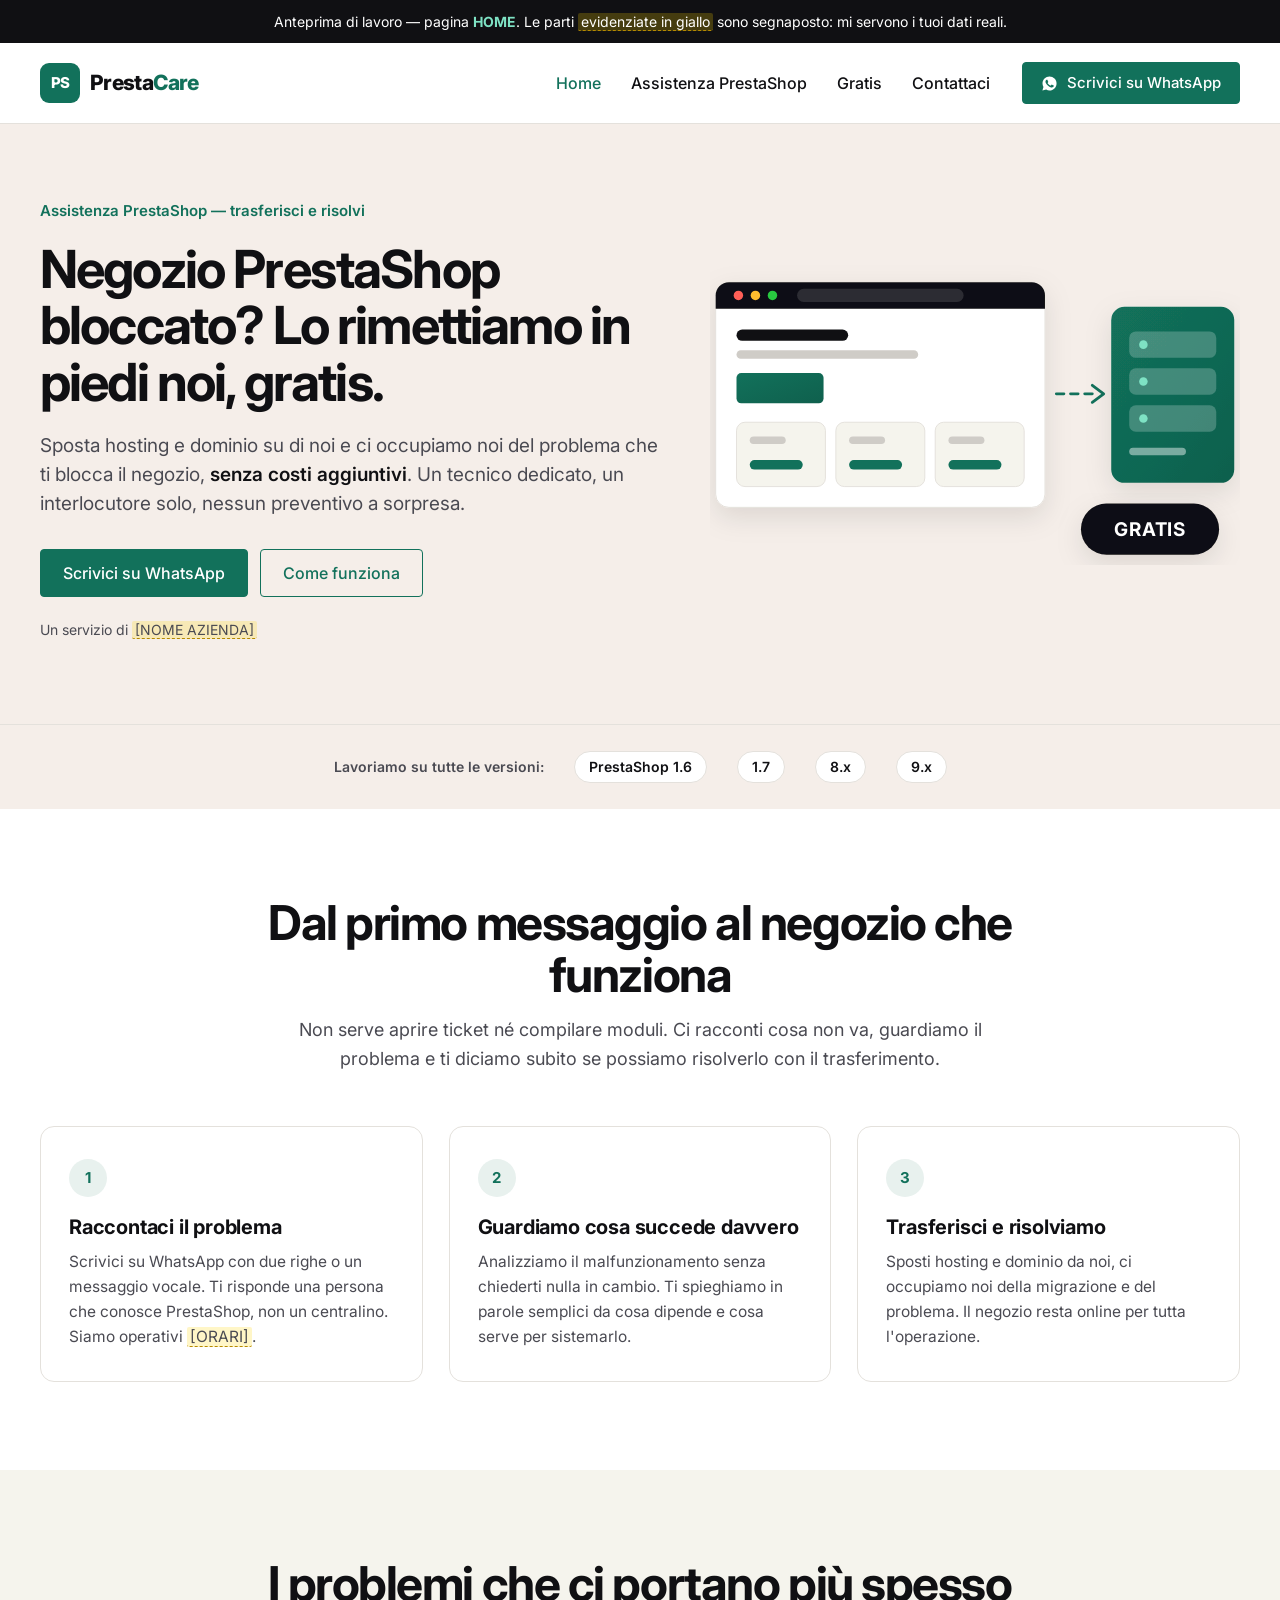
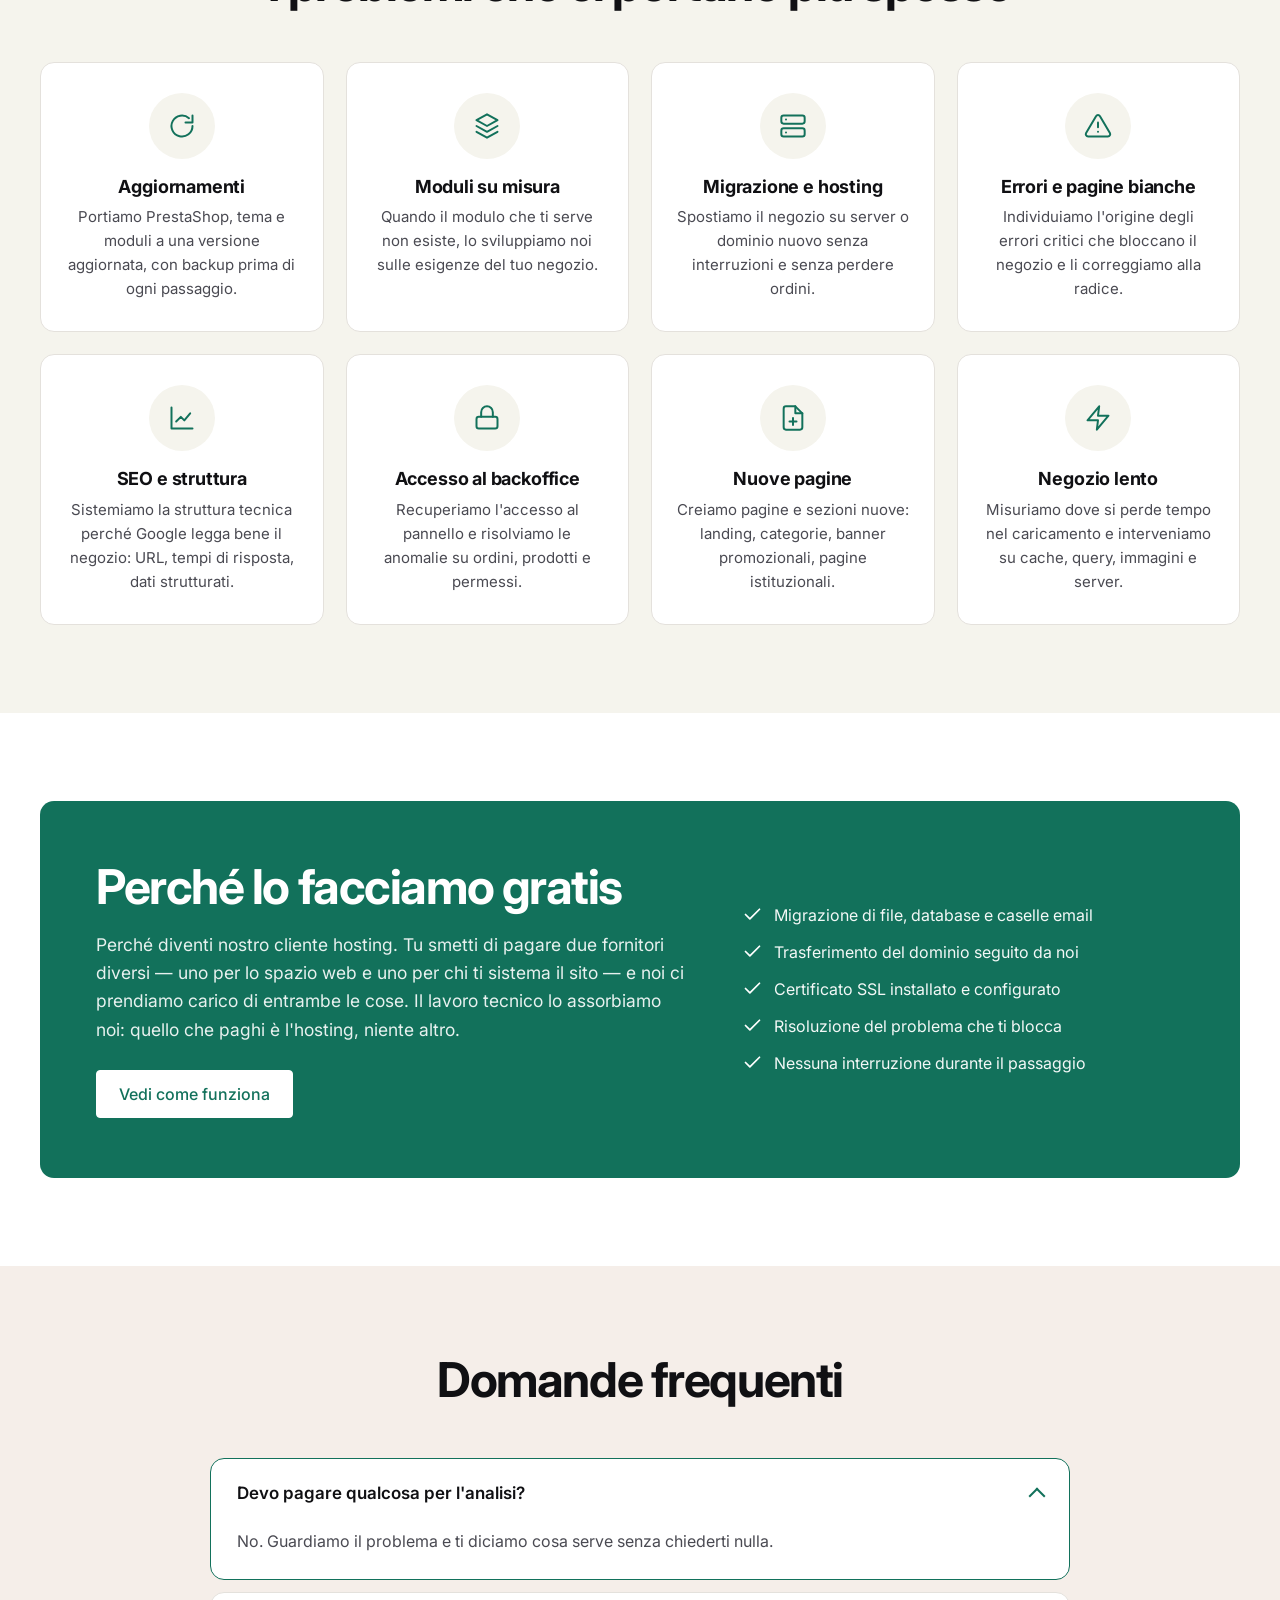
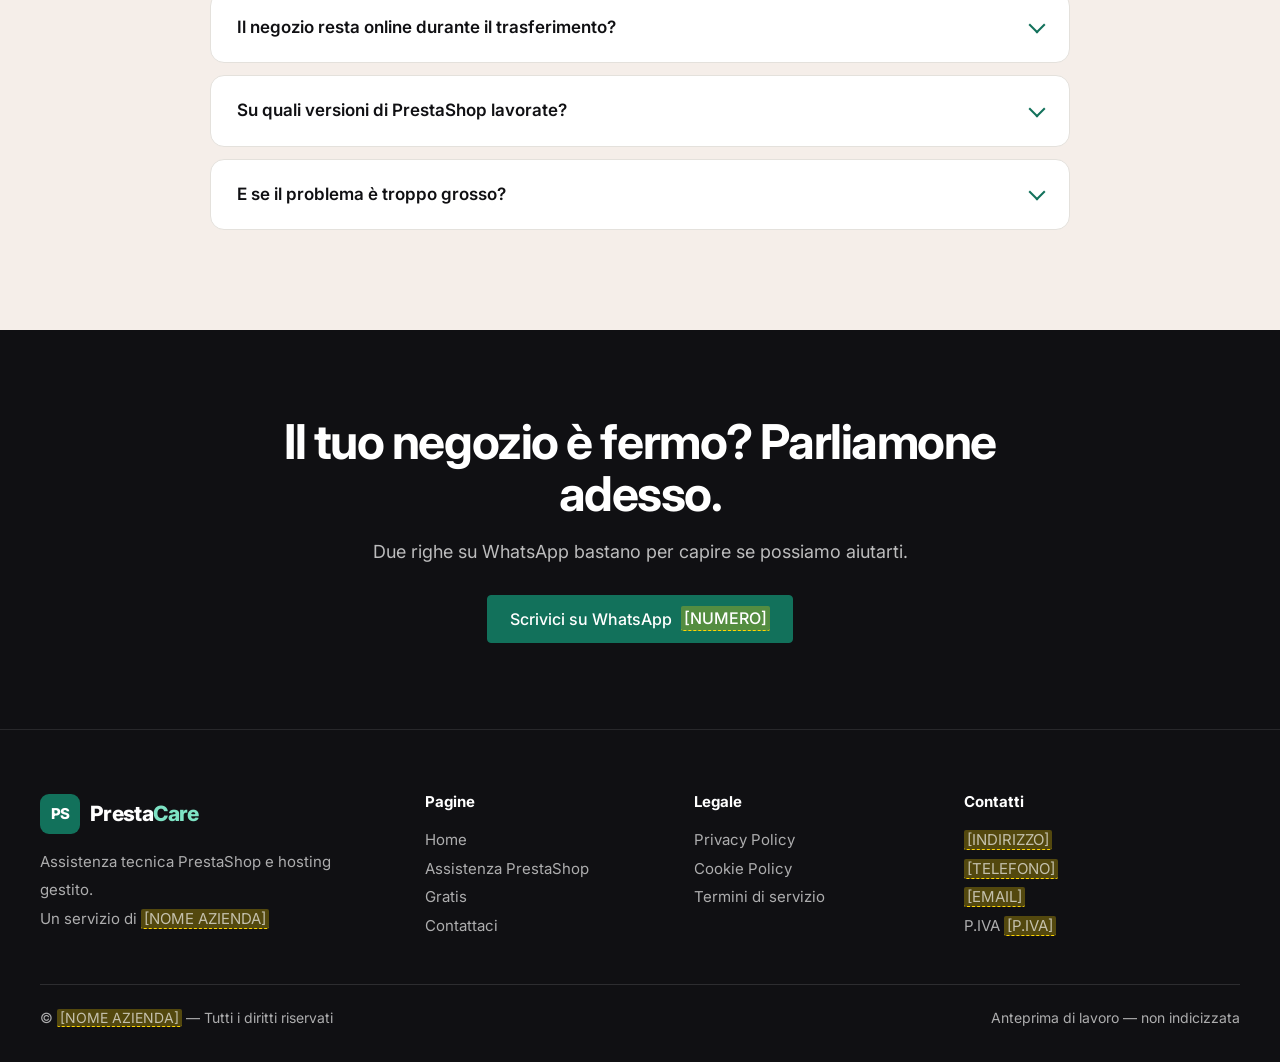
==== index.html @ 9077f842 "Anteprima home page — assistenza PrestaShop (bozza v1)" ====
<!doctype html>
<html lang="it">
<head>
<meta charset="utf-8">
<meta name="viewport" content="width=device-width,initial-scale=1">
<title>Assistenza PrestaShop — anteprima home</title>
<meta name="robots" content="noindex,nofollow">
<link rel="stylesheet" href="assets/style.css">
</head>
<body>

<div class="note">
  Anteprima di lavoro — pagina <b>HOME</b>. Le parti <span class="ph">evidenziate in giallo</span> sono segnaposto: mi servono i tuoi dati reali.
</div>

<!-- ============ HEADER ============ -->
<header class="hdr">
  <div class="wrap hdr__in">
    <a class="logo" href="index.html">
      <span class="logo__mark">PS</span>
      <span>Presta<span class="logo__b">Care</span></span>
    </a>
    <nav class="nav" id="nav">
      <a href="index.html" aria-current="page">Home</a>
      <a href="assistenza.html">Assistenza PrestaShop</a>
      <a href="gratis.html">Gratis</a>
      <a href="contattaci.html">Contattaci</a>
    </nav>
    <a class="btn btn--primary btn--sm" href="#contatto">
      <svg width="17" height="17" viewBox="0 0 24 24" fill="currentColor" aria-hidden="true"><path d="M12.04 2C6.58 2 2.13 6.45 2.13 11.91c0 1.75.46 3.45 1.32 4.95L2 22l5.25-1.38a9.9 9.9 0 0 0 4.79 1.22h.01c5.46 0 9.91-4.45 9.91-9.91 0-2.65-1.03-5.14-2.9-7.01A9.82 9.82 0 0 0 12.04 2Zm5.8 14.13c-.25.69-1.44 1.32-1.98 1.36-.53.05-1.02.24-3.45-.72-2.9-1.14-4.75-4.1-4.9-4.29-.14-.19-1.17-1.55-1.17-2.96s.74-2.1 1-2.39c.26-.29.57-.36.76-.36l.55.01c.17 0 .41-.07.64.49.25.6.83 2.06.9 2.21.07.14.12.31.02.5-.1.19-.15.31-.29.48-.14.17-.3.38-.43.51-.14.14-.29.3-.13.58.17.29.74 1.22 1.59 1.98 1.09.97 2.01 1.27 2.3 1.42.29.14.45.12.62-.07.17-.19.72-.84.91-1.13.19-.29.38-.24.64-.14.26.09 1.66.78 1.94.93.29.14.48.21.55.33.07.12.07.69-.18 1.38Z"/></svg>
      Scrivici su WhatsApp
    </a>
    <button class="burger" id="burger" aria-label="Menu" aria-expanded="false" aria-controls="nav"><span></span><span></span><span></span></button>
  </div>
</header>

<!-- ============ HERO ============ -->
<section class="hero">
  <div class="wrap hero__grid">
    <div>
      <p class="eyebrow">Assistenza PrestaShop — trasferisci e risolvi</p>
      <h1>Negozio PrestaShop bloccato? Lo rimettiamo in piedi noi, gratis.</h1>
      <p class="hero__sub">
        Sposta hosting e dominio su di noi e ci occupiamo noi del problema che ti blocca il
        negozio, <strong>senza costi aggiuntivi</strong>. Un tecnico dedicato, un interlocutore
        solo, nessun preventivo a sorpresa.
      </p>
      <div class="hero__cta">
        <a class="btn btn--primary" href="#contatto">Scrivici su WhatsApp</a>
        <a class="btn btn--ghost" href="#come-funziona">Come funziona</a>
      </div>
      <p class="hero__by">Un servizio di <span class="ph">[NOME AZIENDA]</span></p>
    </div>

    <div class="hero__art">
      <!-- illustrazione disegnata da me: nessuna foto presa dal sito di partenza -->
      <svg viewBox="0 0 560 360" role="img" aria-label="Negozio online trasferito su un nuovo server">
        <defs>
          <linearGradient id="g1" x1="0" y1="0" x2="1" y2="1">
            <stop offset="0" stop-color="#12715B"/><stop offset="1" stop-color="#0F604D"/>
          </linearGradient>
          <filter id="sh" x="-20%" y="-20%" width="140%" height="140%">
            <feDropShadow dx="0" dy="10" stdDeviation="14" flood-color="#101013" flood-opacity=".10"/>
          </filter>
        </defs>

        <!-- vetrina del negozio -->
        <g filter="url(#sh)">
          <rect x="6" y="34" width="348" height="238" rx="14" fill="#fff" stroke="#E4E1DC"/>
          <path d="M6 48a14 14 0 0 1 14-14h320a14 14 0 0 1 14 14v14H6V48Z" fill="#101013"/>
        </g>
        <circle cx="30" cy="48" r="5" fill="#FF5F57"/><circle cx="48" cy="48" r="5" fill="#FEBC2E"/><circle cx="66" cy="48" r="5" fill="#28C840"/>
        <rect x="92" y="41" width="176" height="14" rx="7" fill="#2C2C33"/>

        <rect x="28" y="84" width="118" height="12" rx="6" fill="#101013"/>
        <rect x="28" y="106" width="192" height="9" rx="4.5" fill="#CFCCC7"/>
        <rect x="28" y="130" width="92" height="32" rx="5" fill="url(#g1)"/>

        <rect x="28" y="182" width="94" height="68" rx="9" fill="#F5F4ED" stroke="#E4E1DC"/>
        <rect x="133" y="182" width="94" height="68" rx="9" fill="#F5F4ED" stroke="#E4E1DC"/>
        <rect x="238" y="182" width="94" height="68" rx="9" fill="#F5F4ED" stroke="#E4E1DC"/>
        <rect x="42" y="197" width="38" height="8" rx="4" fill="#CFCCC7"/>
        <rect x="147" y="197" width="38" height="8" rx="4" fill="#CFCCC7"/>
        <rect x="252" y="197" width="38" height="8" rx="4" fill="#CFCCC7"/>
        <rect x="42" y="222" width="56" height="10" rx="5" fill="#12715B"/>
        <rect x="147" y="222" width="56" height="10" rx="5" fill="#12715B"/>
        <rect x="252" y="222" width="56" height="10" rx="5" fill="#12715B"/>

        <!-- trasferimento -->
        <path d="M366 152 h44" stroke="#12715B" stroke-width="3" fill="none" stroke-dasharray="8 7" stroke-linecap="round"/>
        <path d="M404 143 l12 9 -12 9" stroke="#12715B" stroke-width="3" fill="none" stroke-linecap="round" stroke-linejoin="round"/>

        <!-- server nuovo -->
        <g filter="url(#sh)">
          <rect x="424" y="60" width="130" height="186" rx="14" fill="url(#g1)"/>
        </g>
        <rect x="443" y="86" width="92" height="28" rx="7" fill="rgba(255,255,255,.22)"/>
        <rect x="443" y="125" width="92" height="28" rx="7" fill="rgba(255,255,255,.22)"/>
        <rect x="443" y="164" width="92" height="28" rx="7" fill="rgba(255,255,255,.22)"/>
        <circle cx="458" cy="100" r="4.5" fill="#7EE2C4"/>
        <circle cx="458" cy="139" r="4.5" fill="#7EE2C4"/>
        <circle cx="458" cy="178" r="4.5" fill="#7EE2C4"/>
        <rect x="443" y="209" width="60" height="8" rx="4" fill="rgba(255,255,255,.45)"/>

        <!-- badge gratis -->
        <g filter="url(#sh)" transform="translate(392,268)">
          <rect x="0" y="0" width="146" height="54" rx="27" fill="#101013"/>
        </g>
        <text x="465" y="302" text-anchor="middle" fill="#fff" font-family="Inter,sans-serif" font-size="20" font-weight="700" letter-spacing="1">GRATIS</text>
      </svg>
    </div>
  </div>
</section>

<div class="strip">
  <div class="wrap strip__in">
    <span class="strip__lbl">Lavoriamo su tutte le versioni:</span>
    <span class="chip">PrestaShop 1.6</span>
    <span class="chip">1.7</span>
    <span class="chip">8.x</span>
    <span class="chip">9.x</span>
  </div>
</div>

<!-- ============ COME FUNZIONA ============ -->
<section class="section" id="come-funziona">
  <div class="wrap">
    <div class="section__head center">
      <h2>Dal primo messaggio al negozio che funziona</h2>
      <p class="lede">
        Non serve aprire ticket né compilare moduli. Ci racconti cosa non va, guardiamo il
        problema e ti diciamo subito se possiamo risolverlo con il trasferimento.
      </p>
    </div>
    <div class="steps">
      <article class="step">
        <div class="step__n">1</div>
        <h3>Raccontaci il problema</h3>
        <p>Scrivici su WhatsApp con due righe o un messaggio vocale. Ti risponde una persona che
        conosce PrestaShop, non un centralino. Siamo operativi <span class="ph">[ORARI]</span>.</p>
      </article>
      <article class="step">
        <div class="step__n">2</div>
        <h3>Guardiamo cosa succede davvero</h3>
        <p>Analizziamo il malfunzionamento senza chiederti nulla in cambio. Ti spieghiamo in
        parole semplici da cosa dipende e cosa serve per sistemarlo.</p>
      </article>
      <article class="step">
        <div class="step__n">3</div>
        <h3>Trasferisci e risolviamo</h3>
        <p>Sposti hosting e dominio da noi, ci occupiamo noi della migrazione e del problema.
        Il negozio resta online per tutta l'operazione.</p>
      </article>
    </div>
  </div>
</section>

<!-- ============ SERVIZI ============ -->
<section class="section section--cream2">
  <div class="wrap">
    <div class="section__head center">
      <h2>I problemi che ci portano più spesso</h2>
    </div>
    <div class="cards">

      <article class="card">
        <div class="card__ico"><svg viewBox="0 0 24 24"><path d="M21 12a9 9 0 1 1-3-6.7"/><path d="M21 3v6h-6"/></svg></div>
        <h3>Aggiornamenti</h3>
        <p>Portiamo PrestaShop, tema e moduli a una versione aggiornata, con backup prima di ogni passaggio.</p>
      </article>

      <article class="card">
        <div class="card__ico"><svg viewBox="0 0 24 24"><path d="M12 2 3 7l9 5 9-5-9-5Z"/><path d="M3 17l9 5 9-5"/><path d="M3 12l9 5 9-5"/></svg></div>
        <h3>Moduli su misura</h3>
        <p>Quando il modulo che ti serve non esiste, lo sviluppiamo noi sulle esigenze del tuo negozio.</p>
      </article>

      <article class="card">
        <div class="card__ico"><svg viewBox="0 0 24 24"><rect x="2" y="3" width="20" height="7" rx="2"/><rect x="2" y="14" width="20" height="7" rx="2"/><path d="M6 6.5h.01M6 17.5h.01"/></svg></div>
        <h3>Migrazione e hosting</h3>
        <p>Spostiamo il negozio su server o dominio nuovo senza interruzioni e senza perdere ordini.</p>
      </article>

      <article class="card">
        <div class="card__ico"><svg viewBox="0 0 24 24"><path d="M10.3 3.6 1.8 18a2 2 0 0 0 1.7 3h17a2 2 0 0 0 1.7-3L13.7 3.6a2 2 0 0 0-3.4 0Z"/><path d="M12 9v4"/><path d="M12 17h.01"/></svg></div>
        <h3>Errori e pagine bianche</h3>
        <p>Individuiamo l'origine degli errori critici che bloccano il negozio e li correggiamo alla radice.</p>
      </article>

      <article class="card">
        <div class="card__ico"><svg viewBox="0 0 24 24"><path d="M3 3v18h18"/><path d="M7 15l4-4 3 3 5-6"/></svg></div>
        <h3>SEO e struttura</h3>
        <p>Sistemiamo la struttura tecnica perché Google legga bene il negozio: URL, tempi di risposta, dati strutturati.</p>
      </article>

      <article class="card">
        <div class="card__ico"><svg viewBox="0 0 24 24"><rect x="3" y="11" width="18" height="10" rx="2"/><path d="M7 11V7a5 5 0 0 1 10 0v4"/></svg></div>
        <h3>Accesso al backoffice</h3>
        <p>Recuperiamo l'accesso al pannello e risolviamo le anomalie su ordini, prodotti e permessi.</p>
      </article>

      <article class="card">
        <div class="card__ico"><svg viewBox="0 0 24 24"><path d="M14 2H6a2 2 0 0 0-2 2v16a2 2 0 0 0 2 2h12a2 2 0 0 0 2-2V8Z"/><path d="M14 2v6h6"/><path d="M12 12v6"/><path d="M9 15h6"/></svg></div>
        <h3>Nuove pagine</h3>
        <p>Creiamo pagine e sezioni nuove: landing, categorie, banner promozionali, pagine istituzionali.</p>
      </article>

      <article class="card">
        <div class="card__ico"><svg viewBox="0 0 24 24"><path d="M13 2 3 14h9l-1 8 10-12h-9l1-8Z"/></svg></div>
        <h3>Negozio lento</h3>
        <p>Misuriamo dove si perde tempo nel caricamento e interveniamo su cache, query, immagini e server.</p>
      </article>

    </div>
  </div>
</section>

<!-- ============ OFFERTA ============ -->
<section class="section">
  <div class="wrap">
    <div class="offer">
      <div>
        <h2>Perché lo facciamo gratis</h2>
        <p>
          Perché diventi nostro cliente hosting. Tu smetti di pagare due fornitori diversi — uno
          per lo spazio web e uno per chi ti sistema il sito — e noi ci prendiamo carico di
          entrambe le cose. Il lavoro tecnico lo assorbiamo noi: quello che paghi è l'hosting,
          niente altro.
        </p>
        <a class="btn btn--light" href="gratis.html">Vedi come funziona</a>
      </div>
      <ul class="offer__list">
        <li><svg viewBox="0 0 24 24"><path d="M20 6 9 17l-5-5"/></svg> Migrazione di file, database e caselle email</li>
        <li><svg viewBox="0 0 24 24"><path d="M20 6 9 17l-5-5"/></svg> Trasferimento del dominio seguito da noi</li>
        <li><svg viewBox="0 0 24 24"><path d="M20 6 9 17l-5-5"/></svg> Certificato SSL installato e configurato</li>
        <li><svg viewBox="0 0 24 24"><path d="M20 6 9 17l-5-5"/></svg> Risoluzione del problema che ti blocca</li>
        <li><svg viewBox="0 0 24 24"><path d="M20 6 9 17l-5-5"/></svg> Nessuna interruzione durante il passaggio</li>
      </ul>
    </div>
  </div>
</section>

<!-- ============ FAQ ============ -->
<section class="section section--cream">
  <div class="wrap">
    <div class="section__head center"><h2>Domande frequenti</h2></div>
    <div class="faq">
      <details open>
        <summary>Devo pagare qualcosa per l'analisi?</summary>
        <p>No. Guardiamo il problema e ti diciamo cosa serve senza chiederti nulla.</p>
      </details>
      <details>
        <summary>Il negozio resta online durante il trasferimento?</summary>
        <p>Sì. Prepariamo tutto sul nuovo server e spostiamo il dominio solo quando la copia funziona correttamente.</p>
      </details>
      <details>
        <summary>Su quali versioni di PrestaShop lavorate?</summary>
        <p>Su tutte, comprese le installazioni vecchie rimaste indietro di diverse versioni.</p>
      </details>
      <details>
        <summary>E se il problema è troppo grosso?</summary>
        <p>Te lo diciamo prima, con onestà. Se non rientra nel servizio gratuito ti facciamo una proposta chiara e decidi tu.</p>
      </details>
    </div>
  </div>
</section>

<!-- ============ CTA ============ -->
<section class="cta" id="contatto">
  <div class="wrap">
    <h2>Il tuo negozio è fermo? Parliamone adesso.</h2>
    <p>Due righe su WhatsApp bastano per capire se possiamo aiutarti.</p>
    <a class="btn btn--primary" href="#">Scrivici su WhatsApp <span class="ph">[NUMERO]</span></a>
  </div>
</section>

<!-- ============ FOOTER ============ -->
<footer class="ftr">
  <div class="wrap">
    <div class="ftr__grid">
      <div>
        <div class="logo"><span class="logo__mark">PS</span><span>Presta<span style="color:#7EE2C4">Care</span></span></div>
        <p>Assistenza tecnica PrestaShop e hosting gestito.<br>
        Un servizio di <span class="ph">[NOME AZIENDA]</span></p>
      </div>
      <div>
        <h4>Pagine</h4>
        <a href="index.html">Home</a><br>
        <a href="assistenza.html">Assistenza PrestaShop</a><br>
        <a href="gratis.html">Gratis</a><br>
        <a href="contattaci.html">Contattaci</a>
      </div>
      <div>
        <h4>Legale</h4>
        <a href="#">Privacy Policy</a><br>
        <a href="#">Cookie Policy</a><br>
        <a href="#">Termini di servizio</a>
      </div>
      <div>
        <h4>Contatti</h4>
        <p>
          <span class="ph">[INDIRIZZO]</span><br>
          <span class="ph">[TELEFONO]</span><br>
          <span class="ph">[EMAIL]</span><br>
          P.IVA <span class="ph">[P.IVA]</span>
        </p>
      </div>
    </div>
    <div class="ftr__bar">
      <span>© <span class="ph">[NOME AZIENDA]</span> — Tutti i diritti riservati</span>
      <span>Anteprima di lavoro — non indicizzata</span>
    </div>
  </div>
</footer>


<script>
/* menu mobile */
(function(){
  var b=document.getElementById('burger'), n=document.getElementById('nav');
  if(!b||!n) return;
  b.addEventListener('click',function(){
    var open=n.classList.toggle('is-open');
    b.setAttribute('aria-expanded',open?'true':'false');
  });
  n.addEventListener('click',function(e){
    if(e.target.tagName==='A'){n.classList.remove('is-open');b.setAttribute('aria-expanded','false');}
  });
})();
</script>
</body>
</html>
---- assets/style.css ----
/* ==========================================================================
   Anteprima — 4 pagine / tema XStore + Elementor
   Design tokens presi dal sito di partenza (verde #12715B, testo #101013,
   fondi crema, container 1248px). Il font originale e' Graphik, che e' a
   pagamento: qui uso Inter, gratuito e molto simile.
   ========================================================================== */

@import url('https://fonts.googleapis.com/css2?family=Inter:wght@400;500;600;700;800&display=swap');

:root{
  --green:#12715B;
  --green-dark:#0F604D;
  --green-soft:#E8F1EE;
  --ink:#101013;
  --ink-soft:#4A4A52;
  --cream:#F5EEE9;
  --cream-2:#F5F4ED;
  --line:#E4E1DC;
  --white:#fff;
  --wrap:1248px;
  --r:4px;
  --r-lg:14px;
}

*,*::before,*::after{box-sizing:border-box}
html{-webkit-text-size-adjust:100%}
body{
  margin:0;
  font-family:Inter,system-ui,-apple-system,"Segoe UI",sans-serif;
  font-size:16px;line-height:1.5;color:var(--ink);background:var(--white);
  -webkit-font-smoothing:antialiased;
}
img,svg{max-width:100%;height:auto;display:block}
a{color:inherit;text-decoration:none}
h1,h2,h3,h4{margin:0;font-weight:700;letter-spacing:-.02em;line-height:1.08}
h1{font-size:clamp(32px,4.1vw,54px);letter-spacing:-.035em}
h2{font-size:clamp(27px,3.9vw,48px);letter-spacing:-.03em}
h3{font-size:20px;letter-spacing:-.01em}
p{margin:0}

.wrap{width:100%;max-width:var(--wrap);margin:0 auto;padding:0 24px}
.section{padding:88px 0}
.section--cream{background:var(--cream)}
.section--cream2{background:var(--cream-2)}
.eyebrow{
  font-size:15px;font-weight:600;color:var(--green);
  margin-bottom:18px;
}
.lede{font-size:18px;line-height:1.6;color:var(--ink-soft)}
.center{text-align:center}
.section__head{max-width:760px;margin:0 auto 52px}
.section__head p{margin-top:16px}

/* ---------- buttons ---------- */
.btn{
  display:inline-flex;align-items:center;justify-content:center;gap:9px;
  height:48px;padding:0 22px;border-radius:var(--r);
  font-size:16px;font-weight:500;font-family:inherit;
  border:1px solid transparent;cursor:pointer;
  transition:background .18s ease,border-color .18s ease,color .18s ease;
  white-space:nowrap;
}
.btn--primary{background:var(--green);border-color:var(--green);color:#fff}
.btn--primary:hover{background:var(--green-dark);border-color:var(--green-dark)}
.btn--ghost{background:transparent;border-color:var(--green);color:var(--green)}
.btn--ghost:hover{background:var(--green);color:#fff}
.btn--light{background:#fff;border-color:#fff;color:var(--green)}
.btn--light:hover{background:rgba(255,255,255,.88)}
.btn--sm{height:42px;padding:0 18px;font-size:15px}

/* ---------- header ---------- */
.hdr{
  position:sticky;top:0;z-index:50;background:rgba(255,255,255,.92);
  backdrop-filter:saturate(180%) blur(10px);border-bottom:1px solid var(--line);
}
.hdr__in{display:flex;align-items:center;gap:28px;height:80px}
.logo{display:flex;align-items:center;gap:10px;font-weight:800;font-size:21px;letter-spacing:-.03em}
.logo__mark{
  width:40px;height:40px;border-radius:9px;background:var(--green);
  display:grid;place-items:center;color:#fff;font-size:15px;font-weight:800;letter-spacing:-.04em;
}
.logo__b{color:var(--green)}
.nav{display:flex;gap:30px;margin-left:auto}
.nav a{font-size:16px;font-weight:500;color:var(--ink)}
.nav a:hover,.nav a[aria-current]{color:var(--green)}
.hdr .btn{margin-left:4px}
.burger{display:none;margin-left:auto;width:44px;height:44px;border:1px solid var(--line);
  background:#fff;border-radius:var(--r);cursor:pointer;padding:0;place-items:center}
.burger span{display:block;width:18px;height:2px;background:var(--ink);margin:3px auto;border-radius:2px}

/* ---------- hero ---------- */
.hero{background:var(--cream);padding:76px 0 84px;overflow:hidden}
.hero__grid{display:grid;grid-template-columns:1.08fr .92fr;gap:48px;align-items:center}
.hero h1{margin-bottom:20px}
.hero__sub{font-size:19px;line-height:1.55;color:var(--ink-soft);max-width:33em}
.hero__sub strong{color:var(--ink);font-weight:600}
.hero__cta{display:flex;flex-wrap:wrap;gap:12px;margin-top:30px}
.hero__by{margin-top:22px;font-size:14px;color:var(--ink-soft)}

/* ---------- version strip ---------- */
.strip{border-top:1px solid var(--line);background:var(--cream)}
.strip__in{display:flex;flex-wrap:wrap;align-items:center;justify-content:center;
  gap:12px 30px;padding:26px 24px}
.strip__lbl{font-size:14px;font-weight:600;color:var(--ink-soft)}
.chip{
  display:inline-flex;align-items:center;height:32px;padding:0 14px;border-radius:100px;
  background:#fff;border:1px solid var(--line);font-size:14px;font-weight:600;color:var(--ink);
}

/* ---------- steps ---------- */
.steps{display:grid;grid-template-columns:repeat(3,1fr);gap:26px}
.step{background:#fff;border:1px solid var(--line);border-radius:var(--r-lg);padding:32px 28px}
.step__n{
  width:38px;height:38px;border-radius:50%;background:var(--green-soft);color:var(--green);
  display:grid;place-items:center;font-weight:700;font-size:15px;margin-bottom:20px;
}
.step h3{margin-bottom:10px}
.step p{color:var(--ink-soft);font-size:15.5px;line-height:1.62}

/* ---------- services ---------- */
.cards{display:grid;grid-template-columns:repeat(4,1fr);gap:22px}
.card{
  background:#fff;border:1px solid var(--line);border-radius:var(--r-lg);
  padding:30px 24px;text-align:center;transition:border-color .18s,transform .18s;
}
.card:hover{border-color:var(--green);transform:translateY(-3px)}
.card__ico{
  width:66px;height:66px;margin:0 auto 18px;border-radius:50%;
  background:var(--cream-2);display:grid;place-items:center;
}
.card__ico svg{width:28px;height:28px;stroke:var(--green);fill:none;stroke-width:1.7;
  stroke-linecap:round;stroke-linejoin:round}
.card h3{margin-bottom:9px;font-size:18px}
.card p{color:var(--ink-soft);font-size:15px;line-height:1.6}

/* ---------- offer ---------- */
.offer{background:var(--green);color:#fff;border-radius:var(--r-lg);padding:60px 56px;
  display:grid;grid-template-columns:1.15fr .85fr;gap:48px;align-items:center}
.offer h2{color:#fff}
.offer p{margin-top:18px;font-size:17.5px;line-height:1.62;color:rgba(255,255,255,.9)}
.offer__list{list-style:none;margin:0;padding:0;display:grid;gap:13px}
.offer__list li{display:flex;gap:11px;align-items:flex-start;font-size:16px;color:rgba(255,255,255,.95)}
.offer__list svg{flex:0 0 21px;width:21px;height:21px;margin-top:1px;stroke:#fff;fill:none;stroke-width:2;
  stroke-linecap:round;stroke-linejoin:round}
.offer .btn{margin-top:26px}

/* ---------- faq ---------- */
.faq{max-width:860px;margin:0 auto}
.faq details{border:1px solid var(--line);border-radius:var(--r-lg);background:#fff;margin-bottom:12px}
.faq details[open]{border-color:var(--green)}
.faq summary{
  list-style:none;cursor:pointer;padding:22px 26px;font-weight:600;font-size:17px;
  display:flex;align-items:center;justify-content:space-between;gap:18px;
}
.faq summary::-webkit-details-marker{display:none}
.faq summary::after{
  content:"";flex:0 0 12px;width:12px;height:12px;border-right:2px solid var(--green);
  border-bottom:2px solid var(--green);transform:rotate(45deg);transition:transform .2s;margin-top:-4px;
}
.faq details[open] summary::after{transform:rotate(-135deg);margin-top:4px}
.faq p{padding:0 26px 24px;color:var(--ink-soft);font-size:16px;line-height:1.65}

/* ---------- final cta ---------- */
.cta{background:var(--ink);color:#fff;text-align:center;padding:86px 0}
.cta h2{color:#fff;max-width:16em;margin:0 auto}
.cta p{margin:18px auto 30px;max-width:34em;color:rgba(255,255,255,.72);font-size:18px}

/* ---------- footer ---------- */
.ftr{background:var(--ink);color:rgba(255,255,255,.66);padding:64px 0 34px;border-top:1px solid rgba(255,255,255,.1)}
.ftr__grid{display:grid;grid-template-columns:1.5fr 1fr 1fr 1.2fr;gap:40px}
.ftr h4{color:#fff;font-size:15px;margin-bottom:16px;letter-spacing:0}
.ftr a,.ftr p{font-size:15px;line-height:1.9}
.ftr a:hover{color:#fff}
.ftr .logo{color:#fff;margin-bottom:14px}
.ftr__bar{margin-top:44px;padding-top:22px;border-top:1px solid rgba(255,255,255,.12);
  display:flex;flex-wrap:wrap;gap:10px 24px;justify-content:space-between;font-size:14px}

/* placeholder marker so the client can see what still needs his data */
.ph{
  background:rgba(255,214,0,.22);border-bottom:1px dashed #b58900;
  padding:0 3px;border-radius:2px;
}
.cta .ph,.offer .ph,.ftr .ph{background:rgba(255,214,0,.28);border-bottom-color:#ffd600}

/* ---------- note bar ---------- */
.note{background:#101013;color:#fff;font-size:14px;padding:11px 24px;text-align:center}
.note b{color:#7ee2c4}

/* ---------- responsive ---------- */
@media (max-width:1080px){
  .cards{grid-template-columns:repeat(2,1fr)}
  .ftr__grid{grid-template-columns:1fr 1fr}
}
@media (max-width:900px){
  .section{padding:64px 0}
  .hero{padding:56px 0 64px}
  .hero__grid{grid-template-columns:1fr;gap:40px}
  .hero__art{order:-1}
  .steps{grid-template-columns:1fr}
  .offer{grid-template-columns:1fr;padding:44px 30px;gap:32px}
  .hdr .btn{display:none}
  .burger{display:grid}

  /* pannello mobile */
  .nav{
    position:absolute;left:0;right:0;top:100%;
    flex-direction:column;gap:0;margin:0;
    background:#fff;border-bottom:1px solid var(--line);
    box-shadow:0 14px 28px rgba(16,16,19,.09);
    max-height:0;overflow:hidden;transition:max-height .26s ease;
  }
  .nav.is-open{max-height:340px}
  .nav a{padding:16px 24px;border-top:1px solid var(--line);font-size:17px}
  .nav a:first-child{border-top:none}
}
@media (max-width:560px){
  .cards{grid-template-columns:1fr}
  .ftr__grid{grid-template-columns:1fr}
  .hdr__in{height:68px}
  .btn{width:100%}
  .hero__cta{gap:10px}
  .section{padding:52px 0}
}
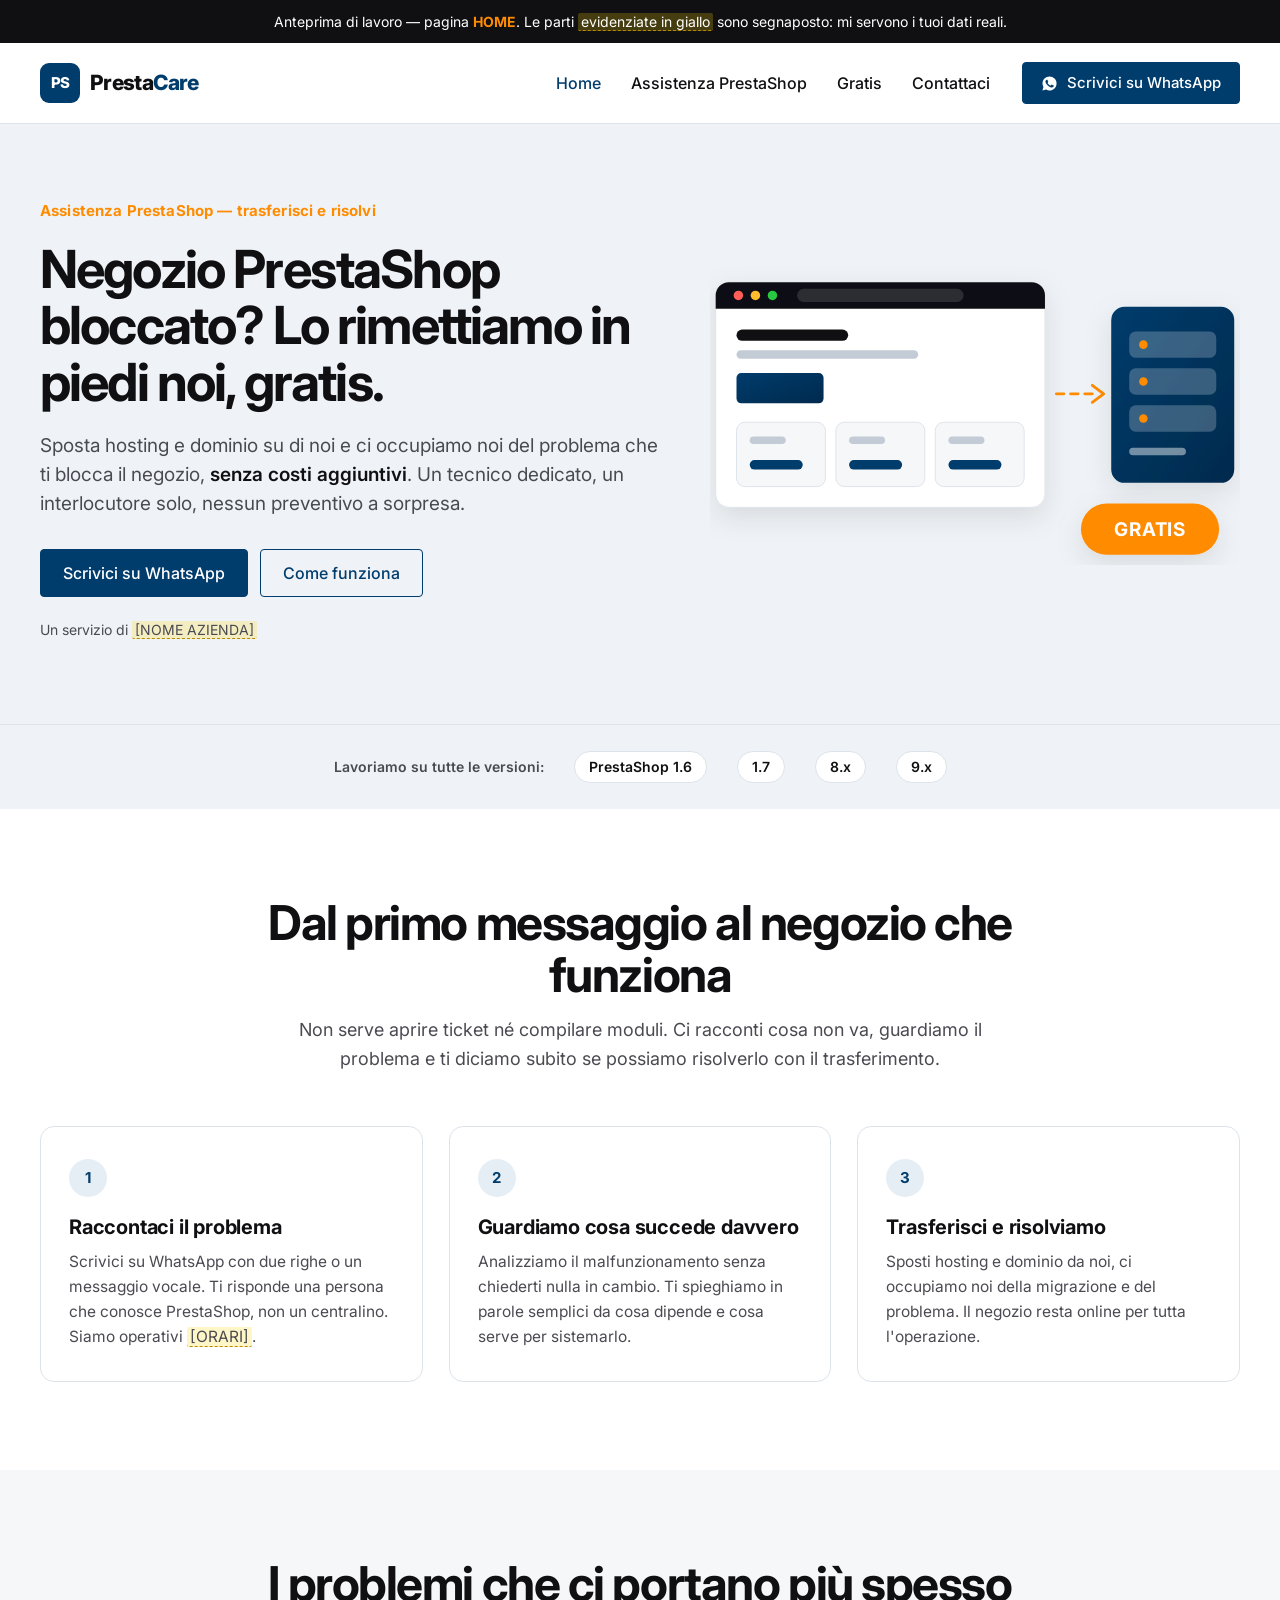
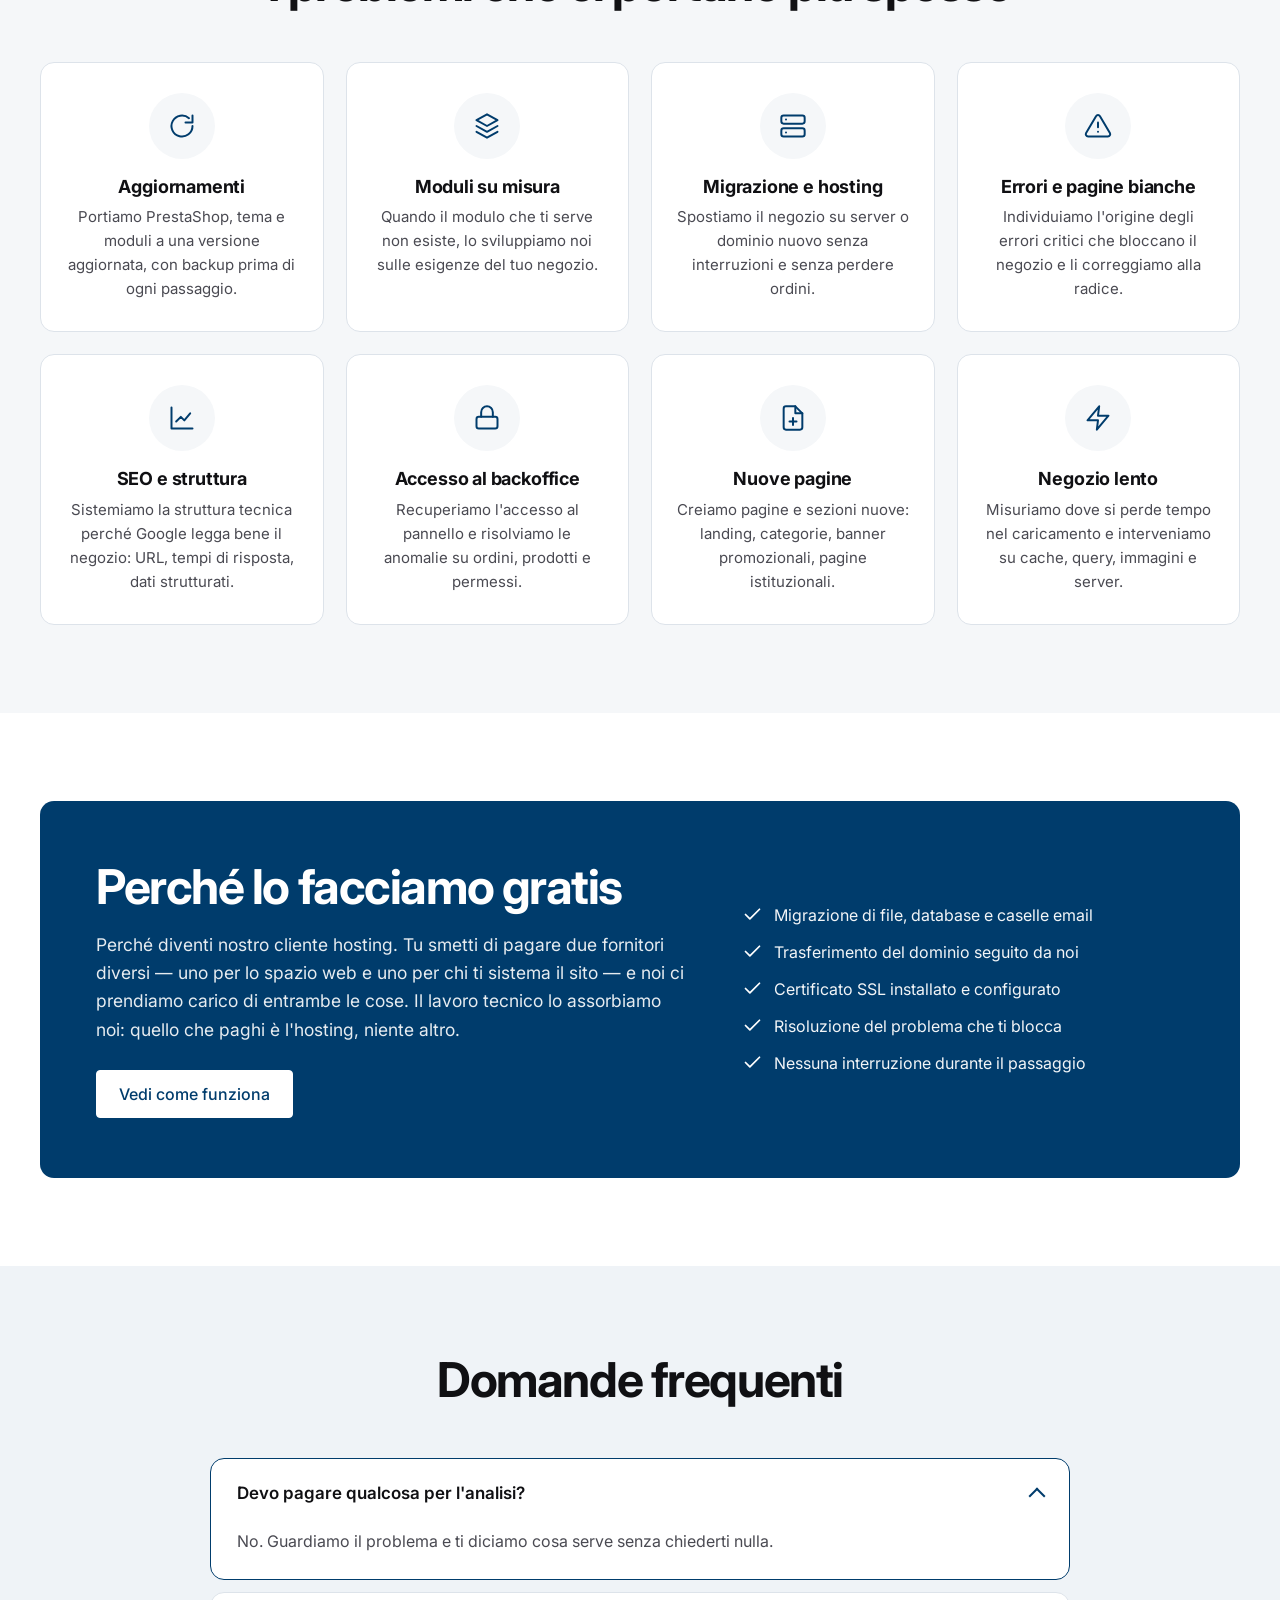
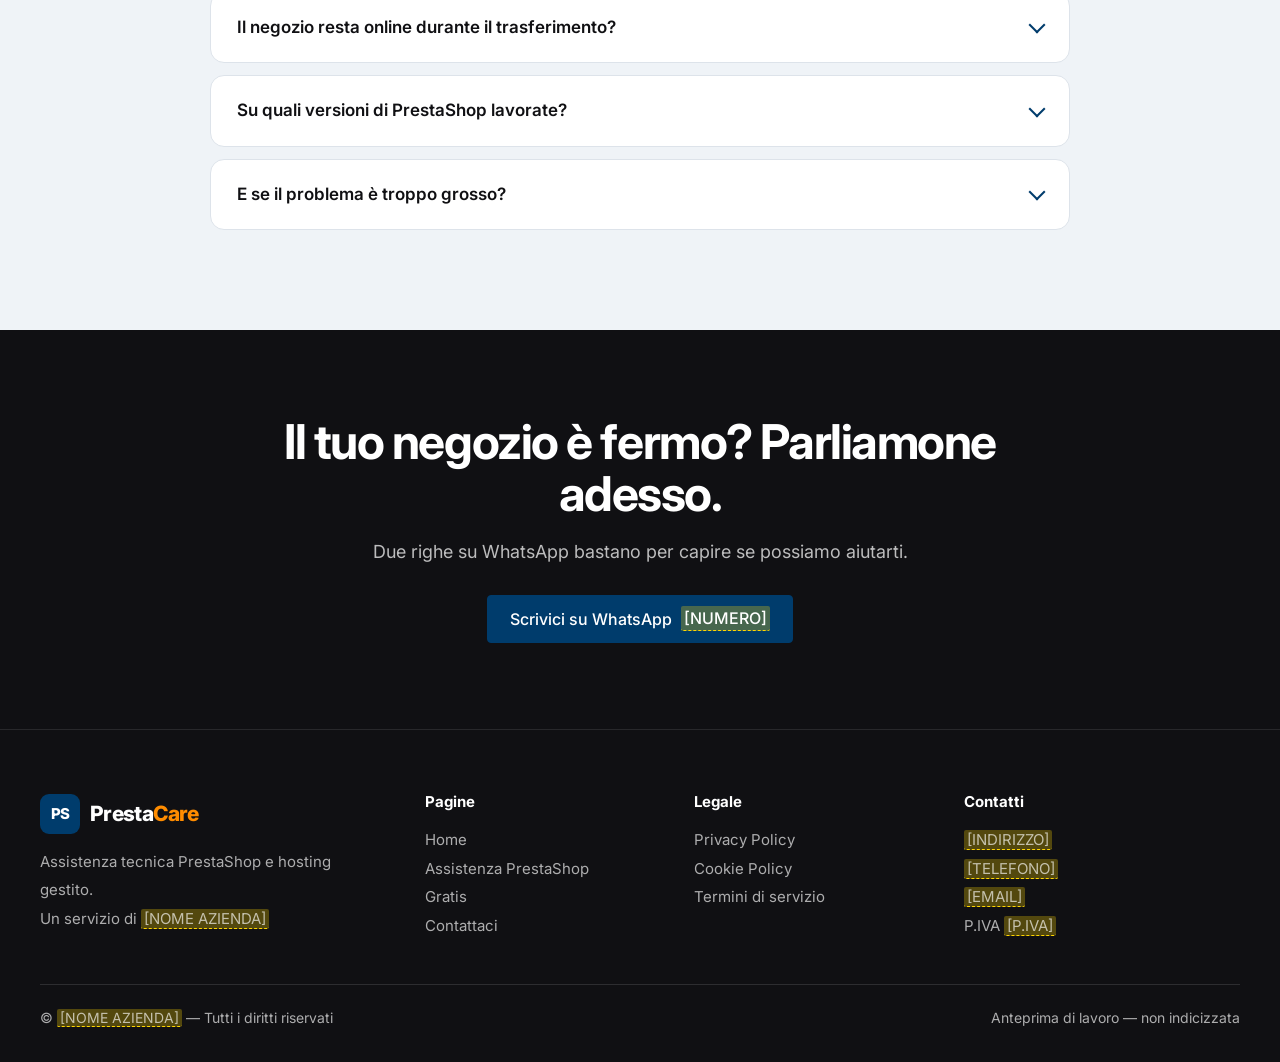
==== commit 603ebd3c: "Palette WebHouse: blu logo #003C6C + arancio #FF8C00 al posto del verde" ====
--- a/index.html
+++ b/index.html
@@ -57,7 +57,7 @@
       <svg viewBox="0 0 560 360" role="img" aria-label="Negozio online trasferito su un nuovo server">
         <defs>
           <linearGradient id="g1" x1="0" y1="0" x2="1" y2="1">
-            <stop offset="0" stop-color="#12715B"/><stop offset="1" stop-color="#0F604D"/>
+            <stop offset="0" stop-color="#003C6C"/><stop offset="1" stop-color="#002A4D"/>
           </linearGradient>
           <filter id="sh" x="-20%" y="-20%" width="140%" height="140%">
             <feDropShadow dx="0" dy="10" stdDeviation="14" flood-color="#101013" flood-opacity=".10"/>
@@ -66,29 +66,29 @@
 
         <!-- vetrina del negozio -->
         <g filter="url(#sh)">
-          <rect x="6" y="34" width="348" height="238" rx="14" fill="#fff" stroke="#E4E1DC"/>
+          <rect x="6" y="34" width="348" height="238" rx="14" fill="#fff" stroke="#DDE3EA"/>
           <path d="M6 48a14 14 0 0 1 14-14h320a14 14 0 0 1 14 14v14H6V48Z" fill="#101013"/>
         </g>
         <circle cx="30" cy="48" r="5" fill="#FF5F57"/><circle cx="48" cy="48" r="5" fill="#FEBC2E"/><circle cx="66" cy="48" r="5" fill="#28C840"/>
         <rect x="92" y="41" width="176" height="14" rx="7" fill="#2C2C33"/>
 
         <rect x="28" y="84" width="118" height="12" rx="6" fill="#101013"/>
-        <rect x="28" y="106" width="192" height="9" rx="4.5" fill="#CFCCC7"/>
+        <rect x="28" y="106" width="192" height="9" rx="4.5" fill="#C3CCD6"/>
         <rect x="28" y="130" width="92" height="32" rx="5" fill="url(#g1)"/>
 
-        <rect x="28" y="182" width="94" height="68" rx="9" fill="#F5F4ED" stroke="#E4E1DC"/>
-        <rect x="133" y="182" width="94" height="68" rx="9" fill="#F5F4ED" stroke="#E4E1DC"/>
-        <rect x="238" y="182" width="94" height="68" rx="9" fill="#F5F4ED" stroke="#E4E1DC"/>
-        <rect x="42" y="197" width="38" height="8" rx="4" fill="#CFCCC7"/>
-        <rect x="147" y="197" width="38" height="8" rx="4" fill="#CFCCC7"/>
-        <rect x="252" y="197" width="38" height="8" rx="4" fill="#CFCCC7"/>
-        <rect x="42" y="222" width="56" height="10" rx="5" fill="#12715B"/>
-        <rect x="147" y="222" width="56" height="10" rx="5" fill="#12715B"/>
-        <rect x="252" y="222" width="56" height="10" rx="5" fill="#12715B"/>
+        <rect x="28" y="182" width="94" height="68" rx="9" fill="#F5F7F9" stroke="#DDE3EA"/>
+        <rect x="133" y="182" width="94" height="68" rx="9" fill="#F5F7F9" stroke="#DDE3EA"/>
+        <rect x="238" y="182" width="94" height="68" rx="9" fill="#F5F7F9" stroke="#DDE3EA"/>
+        <rect x="42" y="197" width="38" height="8" rx="4" fill="#C3CCD6"/>
+        <rect x="147" y="197" width="38" height="8" rx="4" fill="#C3CCD6"/>
+        <rect x="252" y="197" width="38" height="8" rx="4" fill="#C3CCD6"/>
+        <rect x="42" y="222" width="56" height="10" rx="5" fill="#003C6C"/>
+        <rect x="147" y="222" width="56" height="10" rx="5" fill="#003C6C"/>
+        <rect x="252" y="222" width="56" height="10" rx="5" fill="#003C6C"/>
 
         <!-- trasferimento -->
-        <path d="M366 152 h44" stroke="#12715B" stroke-width="3" fill="none" stroke-dasharray="8 7" stroke-linecap="round"/>
-        <path d="M404 143 l12 9 -12 9" stroke="#12715B" stroke-width="3" fill="none" stroke-linecap="round" stroke-linejoin="round"/>
+        <path d="M366 152 h44" stroke="#FF8C00" stroke-width="3" fill="none" stroke-dasharray="8 7" stroke-linecap="round"/>
+        <path d="M404 143 l12 9 -12 9" stroke="#FF8C00" stroke-width="3" fill="none" stroke-linecap="round" stroke-linejoin="round"/>
 
         <!-- server nuovo -->
         <g filter="url(#sh)">
@@ -97,14 +97,14 @@
         <rect x="443" y="86" width="92" height="28" rx="7" fill="rgba(255,255,255,.22)"/>
         <rect x="443" y="125" width="92" height="28" rx="7" fill="rgba(255,255,255,.22)"/>
         <rect x="443" y="164" width="92" height="28" rx="7" fill="rgba(255,255,255,.22)"/>
-        <circle cx="458" cy="100" r="4.5" fill="#7EE2C4"/>
-        <circle cx="458" cy="139" r="4.5" fill="#7EE2C4"/>
-        <circle cx="458" cy="178" r="4.5" fill="#7EE2C4"/>
+        <circle cx="458" cy="100" r="4.5" fill="#FF8C00"/>
+        <circle cx="458" cy="139" r="4.5" fill="#FF8C00"/>
+        <circle cx="458" cy="178" r="4.5" fill="#FF8C00"/>
         <rect x="443" y="209" width="60" height="8" rx="4" fill="rgba(255,255,255,.45)"/>
 
         <!-- badge gratis -->
         <g filter="url(#sh)" transform="translate(392,268)">
-          <rect x="0" y="0" width="146" height="54" rx="27" fill="#101013"/>
+          <rect x="0" y="0" width="146" height="54" rx="27" fill="#FF8C00"/>
         </g>
         <text x="465" y="302" text-anchor="middle" fill="#fff" font-family="Inter,sans-serif" font-size="20" font-weight="700" letter-spacing="1">GRATIS</text>
       </svg>
@@ -279,7 +279,7 @@
   <div class="wrap">
     <div class="ftr__grid">
       <div>
-        <div class="logo"><span class="logo__mark">PS</span><span>Presta<span style="color:#7EE2C4">Care</span></span></div>
+        <div class="logo"><span class="logo__mark">PS</span><span>Presta<span style="color:#FF8C00">Care</span></span></div>
         <p>Assistenza tecnica PrestaShop e hosting gestito.<br>
         Un servizio di <span class="ph">[NOME AZIENDA]</span></p>
       </div>
--- a/assets/style.css
+++ b/assets/style.css
@@ -1,21 +1,28 @@
 /* ==========================================================================
    Anteprima — 4 pagine / tema XStore + Elementor
-   Design tokens presi dal sito di partenza (verde #12715B, testo #101013,
-   fondi crema, container 1248px). Il font originale e' Graphik, che e' a
-   pagamento: qui uso Inter, gratuito e molto simile.
+
+   Struttura e misure prese dal sito di partenza (container 1248px, raggio 4px,
+   scala tipografica h1 54 / h2 48 / body 16-24).
+   I COLORI invece sono quelli di webhousesas.net, come richiesto:
+     blu del logo #003C6C  ·  arancio del sito #FF8C00  ·  testo #101013
+   Il font del sito di partenza e' Graphik, che e' a pagamento: qui uso Inter,
+   gratuito e molto simile.
    ========================================================================== */
 
 @import url('https://fonts.googleapis.com/css2?family=Inter:wght@400;500;600;700;800&display=swap');
 
 :root{
-  --green:#12715B;
-  --green-dark:#0F604D;
-  --green-soft:#E8F1EE;
+  /* palette WebHouse / Marco Genovese: blu del logo + arancio del sito */
+  --brand:#003C6C;
+  --brand-dark:#002A4D;
+  --brand-soft:#E6EEF5;
+  --accent:#FF8C00;
+  --accent-dark:#E67E00;
   --ink:#101013;
   --ink-soft:#4A4A52;
-  --cream:#F5EEE9;
-  --cream-2:#F5F4ED;
-  --line:#E4E1DC;
+  --cream:#EFF3F7;
+  --cream-2:#F5F7F9;
+  --line:#DDE3EA;
   --white:#fff;
   --wrap:1248px;
   --r:4px;
@@ -43,8 +50,8 @@
 .section--cream{background:var(--cream)}
 .section--cream2{background:var(--cream-2)}
 .eyebrow{
-  font-size:15px;font-weight:600;color:var(--green);
-  margin-bottom:18px;
+  font-size:15px;font-weight:700;color:var(--accent);
+  margin-bottom:18px;letter-spacing:.01em;
 }
 .lede{font-size:18px;line-height:1.6;color:var(--ink-soft)}
 .center{text-align:center}
@@ -60,11 +67,11 @@
   transition:background .18s ease,border-color .18s ease,color .18s ease;
   white-space:nowrap;
 }
-.btn--primary{background:var(--green);border-color:var(--green);color:#fff}
-.btn--primary:hover{background:var(--green-dark);border-color:var(--green-dark)}
-.btn--ghost{background:transparent;border-color:var(--green);color:var(--green)}
-.btn--ghost:hover{background:var(--green);color:#fff}
-.btn--light{background:#fff;border-color:#fff;color:var(--green)}
+.btn--primary{background:var(--brand);border-color:var(--brand);color:#fff}
+.btn--primary:hover{background:var(--brand-dark);border-color:var(--brand-dark)}
+.btn--ghost{background:transparent;border-color:var(--brand);color:var(--brand)}
+.btn--ghost:hover{background:var(--brand);color:#fff}
+.btn--light{background:#fff;border-color:#fff;color:var(--brand)}
 .btn--light:hover{background:rgba(255,255,255,.88)}
 .btn--sm{height:42px;padding:0 18px;font-size:15px}
 
@@ -76,13 +83,13 @@
 .hdr__in{display:flex;align-items:center;gap:28px;height:80px}
 .logo{display:flex;align-items:center;gap:10px;font-weight:800;font-size:21px;letter-spacing:-.03em}
 .logo__mark{
-  width:40px;height:40px;border-radius:9px;background:var(--green);
+  width:40px;height:40px;border-radius:9px;background:var(--brand);
   display:grid;place-items:center;color:#fff;font-size:15px;font-weight:800;letter-spacing:-.04em;
 }
-.logo__b{color:var(--green)}
+.logo__b{color:var(--brand)}
 .nav{display:flex;gap:30px;margin-left:auto}
 .nav a{font-size:16px;font-weight:500;color:var(--ink)}
-.nav a:hover,.nav a[aria-current]{color:var(--green)}
+.nav a:hover,.nav a[aria-current]{color:var(--brand)}
 .hdr .btn{margin-left:4px}
 .burger{display:none;margin-left:auto;width:44px;height:44px;border:1px solid var(--line);
   background:#fff;border-radius:var(--r);cursor:pointer;padding:0;place-items:center}
@@ -111,7 +118,7 @@
 .steps{display:grid;grid-template-columns:repeat(3,1fr);gap:26px}
 .step{background:#fff;border:1px solid var(--line);border-radius:var(--r-lg);padding:32px 28px}
 .step__n{
-  width:38px;height:38px;border-radius:50%;background:var(--green-soft);color:var(--green);
+  width:38px;height:38px;border-radius:50%;background:var(--brand-soft);color:var(--brand);
   display:grid;place-items:center;font-weight:700;font-size:15px;margin-bottom:20px;
 }
 .step h3{margin-bottom:10px}
@@ -123,18 +130,18 @@
   background:#fff;border:1px solid var(--line);border-radius:var(--r-lg);
   padding:30px 24px;text-align:center;transition:border-color .18s,transform .18s;
 }
-.card:hover{border-color:var(--green);transform:translateY(-3px)}
+.card:hover{border-color:var(--brand);transform:translateY(-3px)}
 .card__ico{
   width:66px;height:66px;margin:0 auto 18px;border-radius:50%;
   background:var(--cream-2);display:grid;place-items:center;
 }
-.card__ico svg{width:28px;height:28px;stroke:var(--green);fill:none;stroke-width:1.7;
+.card__ico svg{width:28px;height:28px;stroke:var(--brand);fill:none;stroke-width:1.7;
   stroke-linecap:round;stroke-linejoin:round}
 .card h3{margin-bottom:9px;font-size:18px}
 .card p{color:var(--ink-soft);font-size:15px;line-height:1.6}
 
 /* ---------- offer ---------- */
-.offer{background:var(--green);color:#fff;border-radius:var(--r-lg);padding:60px 56px;
+.offer{background:var(--brand);color:#fff;border-radius:var(--r-lg);padding:60px 56px;
   display:grid;grid-template-columns:1.15fr .85fr;gap:48px;align-items:center}
 .offer h2{color:#fff}
 .offer p{margin-top:18px;font-size:17.5px;line-height:1.62;color:rgba(255,255,255,.9)}
@@ -147,15 +154,15 @@
 /* ---------- faq ---------- */
 .faq{max-width:860px;margin:0 auto}
 .faq details{border:1px solid var(--line);border-radius:var(--r-lg);background:#fff;margin-bottom:12px}
-.faq details[open]{border-color:var(--green)}
+.faq details[open]{border-color:var(--brand)}
 .faq summary{
   list-style:none;cursor:pointer;padding:22px 26px;font-weight:600;font-size:17px;
   display:flex;align-items:center;justify-content:space-between;gap:18px;
 }
 .faq summary::-webkit-details-marker{display:none}
 .faq summary::after{
-  content:"";flex:0 0 12px;width:12px;height:12px;border-right:2px solid var(--green);
-  border-bottom:2px solid var(--green);transform:rotate(45deg);transition:transform .2s;margin-top:-4px;
+  content:"";flex:0 0 12px;width:12px;height:12px;border-right:2px solid var(--brand);
+  border-bottom:2px solid var(--brand);transform:rotate(45deg);transition:transform .2s;margin-top:-4px;
 }
 .faq details[open] summary::after{transform:rotate(-135deg);margin-top:4px}
 .faq p{padding:0 26px 24px;color:var(--ink-soft);font-size:16px;line-height:1.65}
@@ -184,7 +191,7 @@
 
 /* ---------- note bar ---------- */
 .note{background:#101013;color:#fff;font-size:14px;padding:11px 24px;text-align:center}
-.note b{color:#7ee2c4}
+.note b{color:#FF8C00}
 
 /* ---------- responsive ---------- */
 @media (max-width:1080px){
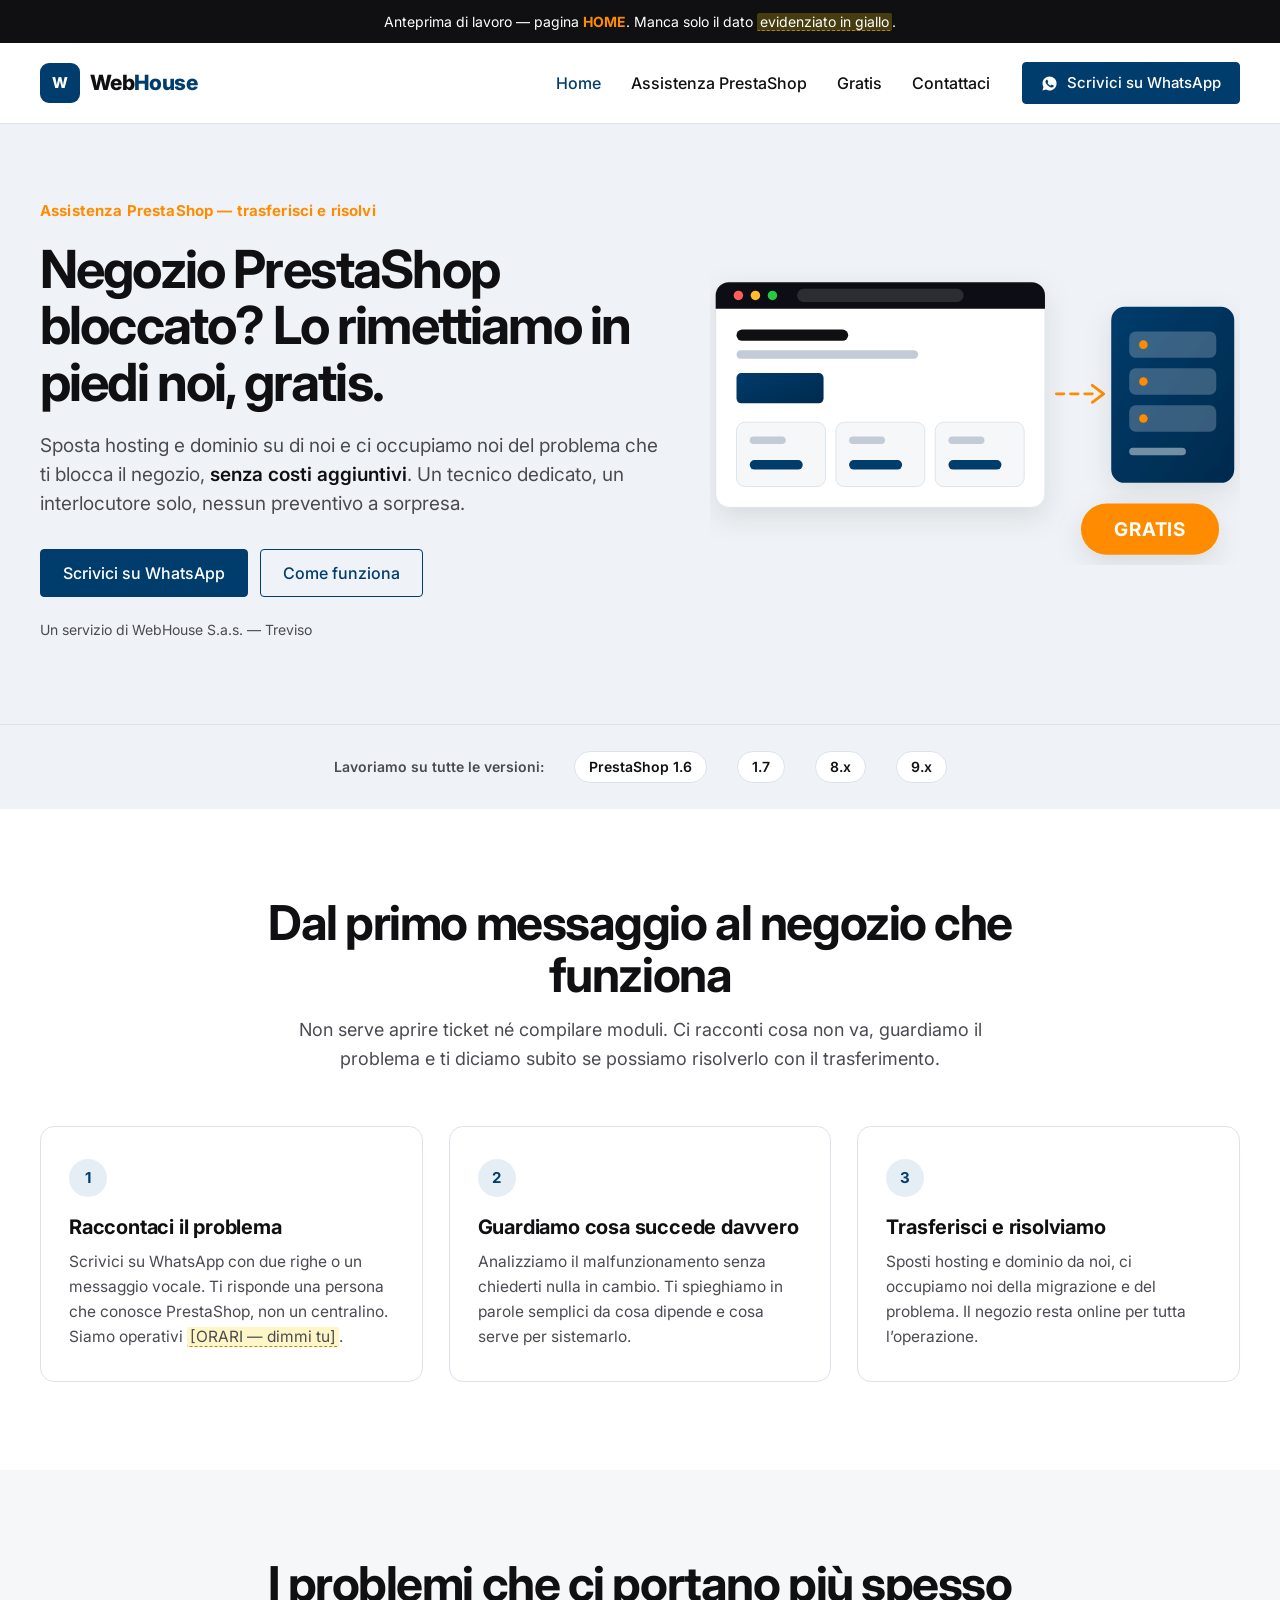
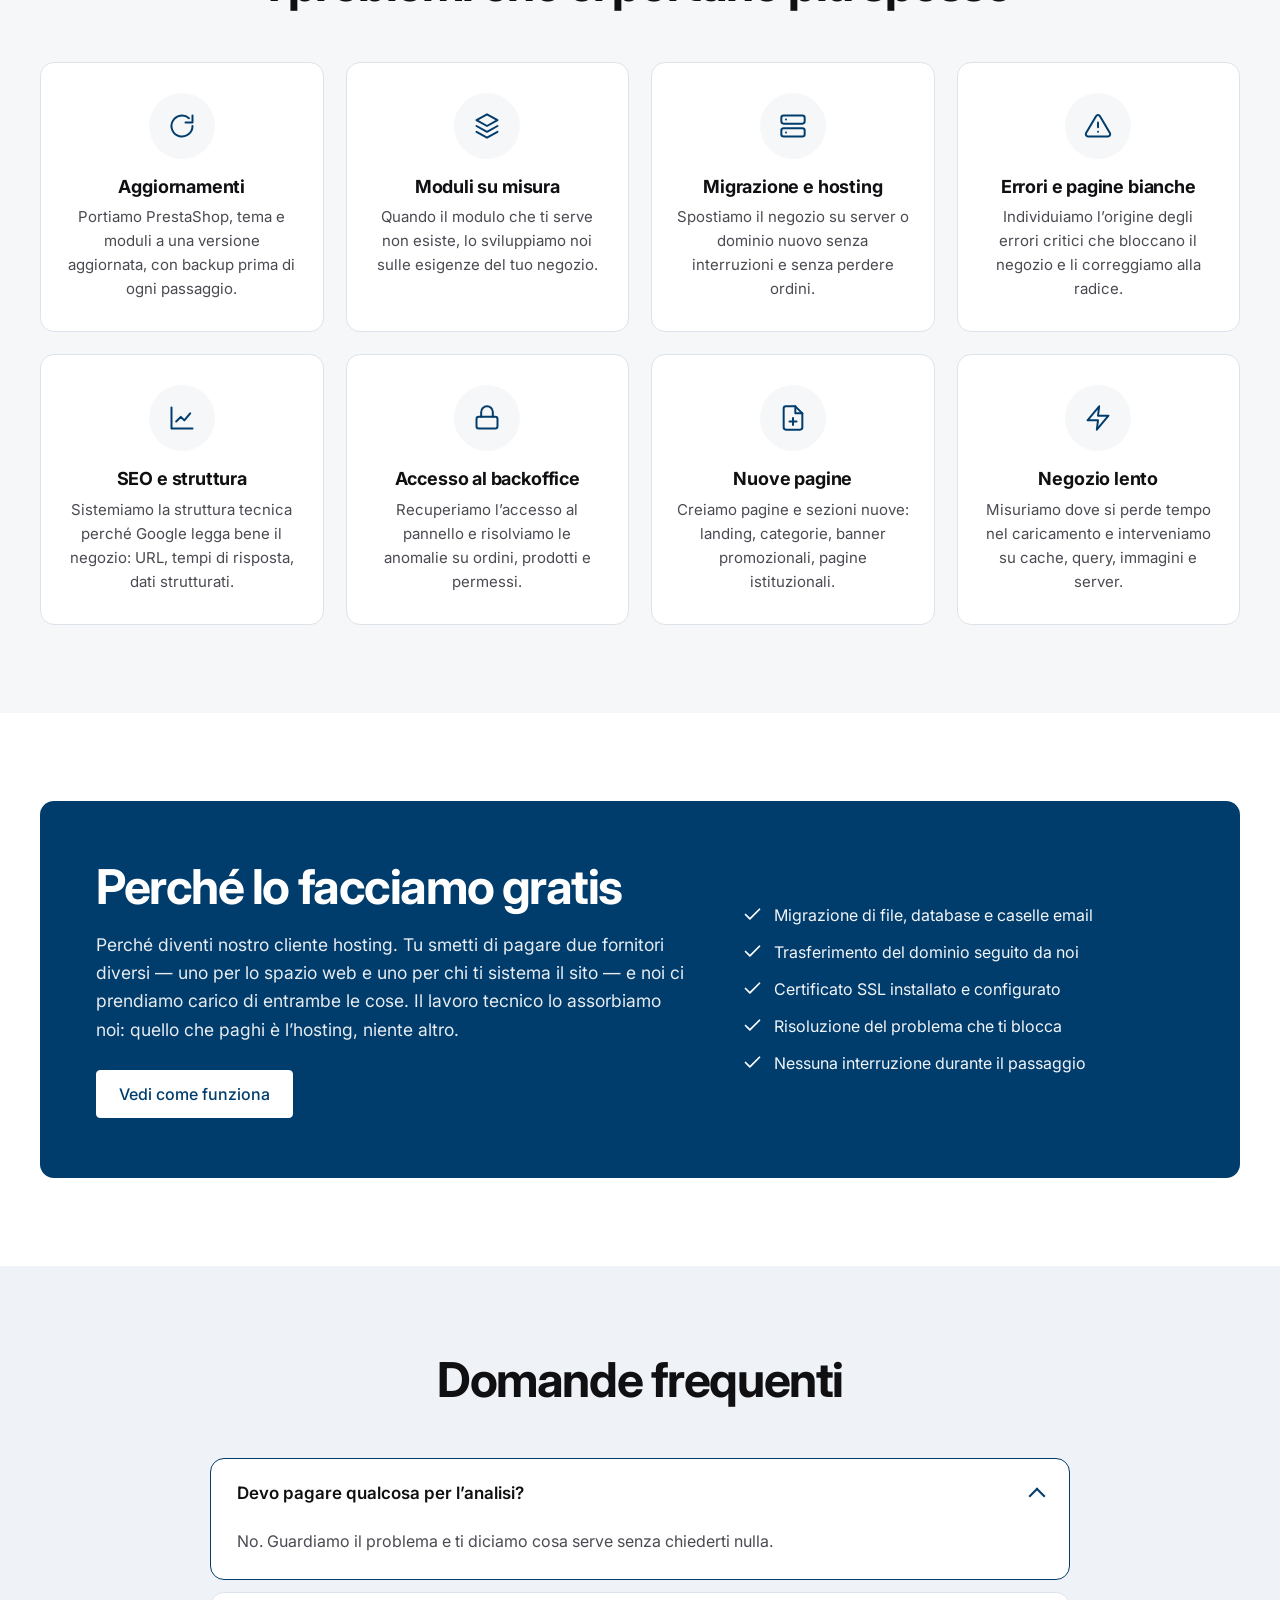
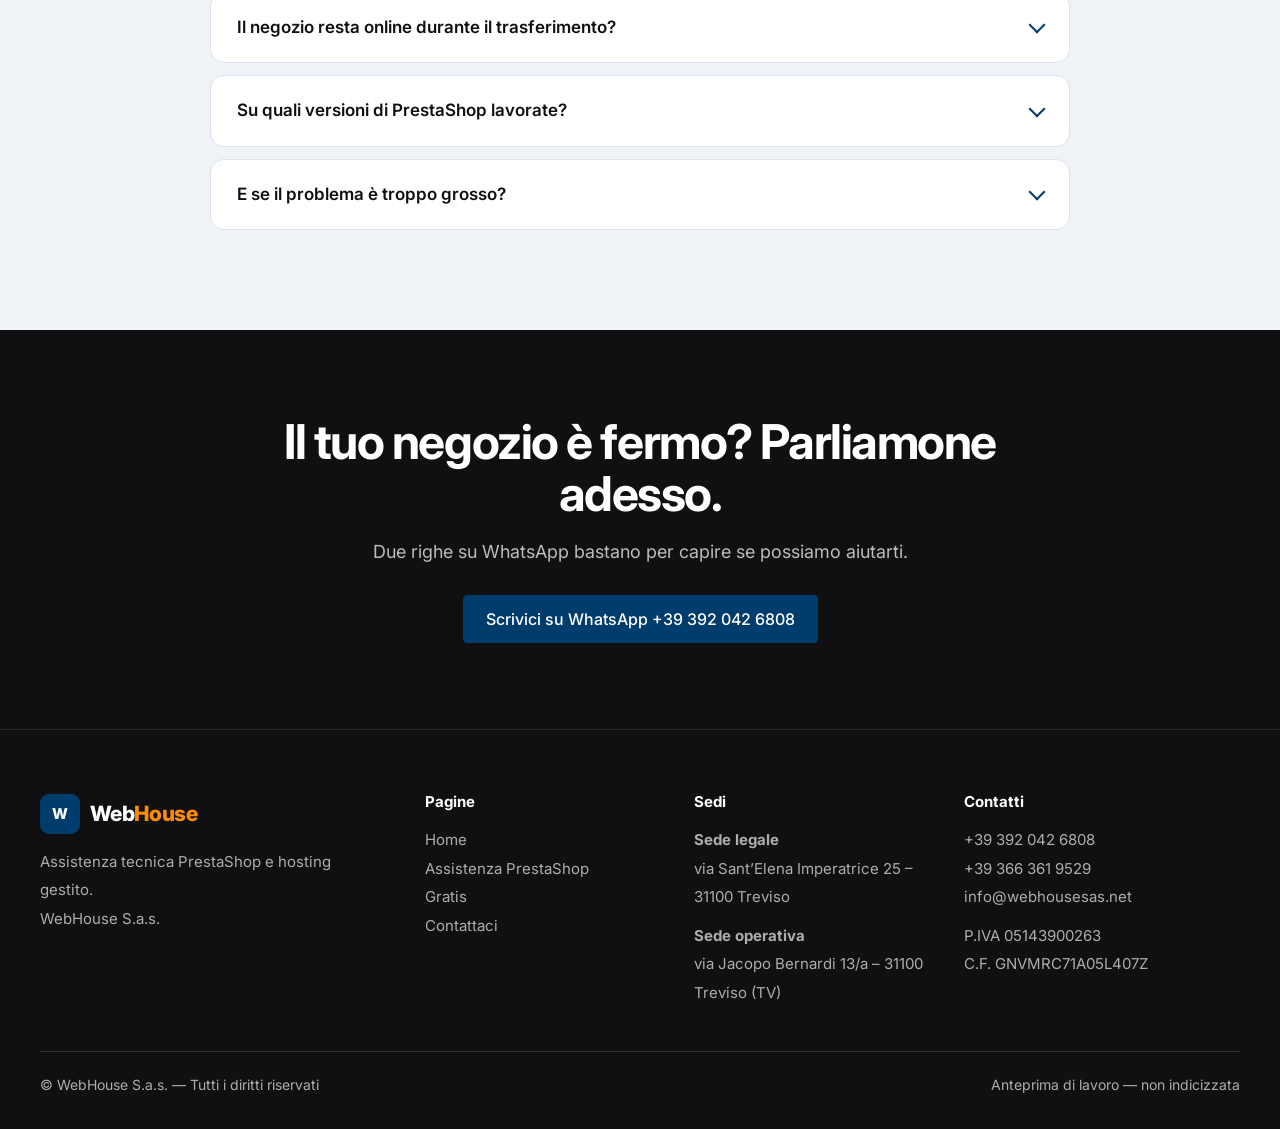
==== commit 5cb64cfd: "4 pagine complete, dati reali WebHouse, brand PrestaCare rimosso" ====
--- a/index.html
+++ b/index.html
@@ -3,22 +3,23 @@
 <head>
 <meta charset="utf-8">
 <meta name="viewport" content="width=device-width,initial-scale=1">
-<title>Assistenza PrestaShop — anteprima home</title>
+<title>Assistenza PrestaShop urgente &mdash; WebHouse S.a.s.</title>
+<meta name="description" content="Assistenza tecnica PrestaShop a Treviso. Trasferisci hosting e dominio da noi e risolviamo il problema gratis.">
 <meta name="robots" content="noindex,nofollow">
 <link rel="stylesheet" href="assets/style.css">
 </head>
 <body>
 
 <div class="note">
-  Anteprima di lavoro — pagina <b>HOME</b>. Le parti <span class="ph">evidenziate in giallo</span> sono segnaposto: mi servono i tuoi dati reali.
+  Anteprima di lavoro &mdash; pagina <b>HOME</b>.
+  Manca solo il dato <span class="ph">evidenziato in giallo</span>.
 </div>
 
-<!-- ============ HEADER ============ -->
 <header class="hdr">
   <div class="wrap hdr__in">
     <a class="logo" href="index.html">
-      <span class="logo__mark">PS</span>
-      <span>Presta<span class="logo__b">Care</span></span>
+      <span class="logo__mark">W</span>
+      <span>Web<span class="logo__b">House</span></span>
     </a>
     <nav class="nav" id="nav">
       <a href="index.html" aria-current="page">Home</a>
@@ -26,7 +27,7 @@
       <a href="gratis.html">Gratis</a>
       <a href="contattaci.html">Contattaci</a>
     </nav>
-    <a class="btn btn--primary btn--sm" href="#contatto">
+    <a class="btn btn--primary btn--sm" href="https://wa.me/393920426808" target="_blank" rel="noopener">
       <svg width="17" height="17" viewBox="0 0 24 24" fill="currentColor" aria-hidden="true"><path d="M12.04 2C6.58 2 2.13 6.45 2.13 11.91c0 1.75.46 3.45 1.32 4.95L2 22l5.25-1.38a9.9 9.9 0 0 0 4.79 1.22h.01c5.46 0 9.91-4.45 9.91-9.91 0-2.65-1.03-5.14-2.9-7.01A9.82 9.82 0 0 0 12.04 2Zm5.8 14.13c-.25.69-1.44 1.32-1.98 1.36-.53.05-1.02.24-3.45-.72-2.9-1.14-4.75-4.1-4.9-4.29-.14-.19-1.17-1.55-1.17-2.96s.74-2.1 1-2.39c.26-.29.57-.36.76-.36l.55.01c.17 0 .41-.07.64.49.25.6.83 2.06.9 2.21.07.14.12.31.02.5-.1.19-.15.31-.29.48-.14.17-.3.38-.43.51-.14.14-.29.3-.13.58.17.29.74 1.22 1.59 1.98 1.09.97 2.01 1.27 2.3 1.42.29.14.45.12.62-.07.17-.19.72-.84.91-1.13.19-.29.38-.24.64-.14.26.09 1.66.78 1.94.93.29.14.48.21.55.33.07.12.07.69-.18 1.38Z"/></svg>
       Scrivici su WhatsApp
     </a>
@@ -34,11 +35,10 @@
   </div>
 </header>
 
-<!-- ============ HERO ============ -->
 <section class="hero">
   <div class="wrap hero__grid">
     <div>
-      <p class="eyebrow">Assistenza PrestaShop — trasferisci e risolvi</p>
+      <p class="eyebrow">Assistenza PrestaShop &mdash; trasferisci e risolvi</p>
       <h1>Negozio PrestaShop bloccato? Lo rimettiamo in piedi noi, gratis.</h1>
       <p class="hero__sub">
         Sposta hosting e dominio su di noi e ci occupiamo noi del problema che ti blocca il
@@ -46,14 +46,14 @@
         solo, nessun preventivo a sorpresa.
       </p>
       <div class="hero__cta">
-        <a class="btn btn--primary" href="#contatto">Scrivici su WhatsApp</a>
+        <a class="btn btn--primary" href="https://wa.me/393920426808" target="_blank" rel="noopener">Scrivici su WhatsApp</a>
         <a class="btn btn--ghost" href="#come-funziona">Come funziona</a>
       </div>
-      <p class="hero__by">Un servizio di <span class="ph">[NOME AZIENDA]</span></p>
-    </div>
-
+      <p class="hero__by">Un servizio di WebHouse S.a.s. &mdash; Treviso</p>
+    </div>
     <div class="hero__art">
-      <!-- illustrazione disegnata da me: nessuna foto presa dal sito di partenza -->
+      <!-- illustrazione disegnata da me: nessuna immagine presa dal sito di partenza -->
+      
       <svg viewBox="0 0 560 360" role="img" aria-label="Negozio online trasferito su un nuovo server">
         <defs>
           <linearGradient id="g1" x1="0" y1="0" x2="1" y2="1">
@@ -63,19 +63,15 @@
             <feDropShadow dx="0" dy="10" stdDeviation="14" flood-color="#101013" flood-opacity=".10"/>
           </filter>
         </defs>
-
-        <!-- vetrina del negozio -->
         <g filter="url(#sh)">
           <rect x="6" y="34" width="348" height="238" rx="14" fill="#fff" stroke="#DDE3EA"/>
           <path d="M6 48a14 14 0 0 1 14-14h320a14 14 0 0 1 14 14v14H6V48Z" fill="#101013"/>
         </g>
         <circle cx="30" cy="48" r="5" fill="#FF5F57"/><circle cx="48" cy="48" r="5" fill="#FEBC2E"/><circle cx="66" cy="48" r="5" fill="#28C840"/>
         <rect x="92" y="41" width="176" height="14" rx="7" fill="#2C2C33"/>
-
         <rect x="28" y="84" width="118" height="12" rx="6" fill="#101013"/>
         <rect x="28" y="106" width="192" height="9" rx="4.5" fill="#C3CCD6"/>
         <rect x="28" y="130" width="92" height="32" rx="5" fill="url(#g1)"/>
-
         <rect x="28" y="182" width="94" height="68" rx="9" fill="#F5F7F9" stroke="#DDE3EA"/>
         <rect x="133" y="182" width="94" height="68" rx="9" fill="#F5F7F9" stroke="#DDE3EA"/>
         <rect x="238" y="182" width="94" height="68" rx="9" fill="#F5F7F9" stroke="#DDE3EA"/>
@@ -85,15 +81,9 @@
         <rect x="42" y="222" width="56" height="10" rx="5" fill="#003C6C"/>
         <rect x="147" y="222" width="56" height="10" rx="5" fill="#003C6C"/>
         <rect x="252" y="222" width="56" height="10" rx="5" fill="#003C6C"/>
-
-        <!-- trasferimento -->
         <path d="M366 152 h44" stroke="#FF8C00" stroke-width="3" fill="none" stroke-dasharray="8 7" stroke-linecap="round"/>
         <path d="M404 143 l12 9 -12 9" stroke="#FF8C00" stroke-width="3" fill="none" stroke-linecap="round" stroke-linejoin="round"/>
-
-        <!-- server nuovo -->
-        <g filter="url(#sh)">
-          <rect x="424" y="60" width="130" height="186" rx="14" fill="url(#g1)"/>
-        </g>
+        <g filter="url(#sh)"><rect x="424" y="60" width="130" height="186" rx="14" fill="url(#g1)"/></g>
         <rect x="443" y="86" width="92" height="28" rx="7" fill="rgba(255,255,255,.22)"/>
         <rect x="443" y="125" width="92" height="28" rx="7" fill="rgba(255,255,255,.22)"/>
         <rect x="443" y="164" width="92" height="28" rx="7" fill="rgba(255,255,255,.22)"/>
@@ -101,13 +91,10 @@
         <circle cx="458" cy="139" r="4.5" fill="#FF8C00"/>
         <circle cx="458" cy="178" r="4.5" fill="#FF8C00"/>
         <rect x="443" y="209" width="60" height="8" rx="4" fill="rgba(255,255,255,.45)"/>
-
-        <!-- badge gratis -->
-        <g filter="url(#sh)" transform="translate(392,268)">
-          <rect x="0" y="0" width="146" height="54" rx="27" fill="#FF8C00"/>
-        </g>
+        <g filter="url(#sh)" transform="translate(392,268)"><rect x="0" y="0" width="146" height="54" rx="27" fill="#FF8C00"/></g>
         <text x="465" y="302" text-anchor="middle" fill="#fff" font-family="Inter,sans-serif" font-size="20" font-weight="700" letter-spacing="1">GRATIS</text>
       </svg>
+
     </div>
   </div>
 </section>
@@ -115,118 +102,51 @@
 <div class="strip">
   <div class="wrap strip__in">
     <span class="strip__lbl">Lavoriamo su tutte le versioni:</span>
-    <span class="chip">PrestaShop 1.6</span>
-    <span class="chip">1.7</span>
-    <span class="chip">8.x</span>
-    <span class="chip">9.x</span>
+    <span class="chip">PrestaShop 1.6</span><span class="chip">1.7</span>
+    <span class="chip">8.x</span><span class="chip">9.x</span>
   </div>
 </div>
 
-<!-- ============ COME FUNZIONA ============ -->
 <section class="section" id="come-funziona">
   <div class="wrap">
     <div class="section__head center">
       <h2>Dal primo messaggio al negozio che funziona</h2>
-      <p class="lede">
-        Non serve aprire ticket né compilare moduli. Ci racconti cosa non va, guardiamo il
-        problema e ti diciamo subito se possiamo risolverlo con il trasferimento.
-      </p>
+      <p class="lede">Non serve aprire ticket n&eacute; compilare moduli. Ci racconti cosa non va,
+      guardiamo il problema e ti diciamo subito se possiamo risolverlo con il trasferimento.</p>
     </div>
     <div class="steps">
-      <article class="step">
-        <div class="step__n">1</div>
-        <h3>Raccontaci il problema</h3>
-        <p>Scrivici su WhatsApp con due righe o un messaggio vocale. Ti risponde una persona che
-        conosce PrestaShop, non un centralino. Siamo operativi <span class="ph">[ORARI]</span>.</p>
-      </article>
-      <article class="step">
-        <div class="step__n">2</div>
-        <h3>Guardiamo cosa succede davvero</h3>
-        <p>Analizziamo il malfunzionamento senza chiederti nulla in cambio. Ti spieghiamo in
-        parole semplici da cosa dipende e cosa serve per sistemarlo.</p>
-      </article>
-      <article class="step">
-        <div class="step__n">3</div>
-        <h3>Trasferisci e risolviamo</h3>
-        <p>Sposti hosting e dominio da noi, ci occupiamo noi della migrazione e del problema.
-        Il negozio resta online per tutta l'operazione.</p>
-      </article>
-    </div>
-  </div>
-</section>
-
-<!-- ============ SERVIZI ============ -->
+      <article class="step"><div class="step__n">1</div><h3>Raccontaci il problema</h3><p>Scrivici su WhatsApp con due righe o un messaggio vocale. Ti risponde una persona che conosce PrestaShop, non un centralino. Siamo operativi <span class="ph">[ORARI &mdash; dimmi tu]</span>.</p></article>
+      <article class="step"><div class="step__n">2</div><h3>Guardiamo cosa succede davvero</h3><p>Analizziamo il malfunzionamento senza chiederti nulla in cambio. Ti spieghiamo in parole semplici da cosa dipende e cosa serve per sistemarlo.</p></article>
+      <article class="step"><div class="step__n">3</div><h3>Trasferisci e risolviamo</h3><p>Sposti hosting e dominio da noi, ci occupiamo noi della migrazione e del problema. Il negozio resta online per tutta l&rsquo;operazione.</p></article>
+    </div>
+  </div>
+</section>
+
 <section class="section section--cream2">
   <div class="wrap">
-    <div class="section__head center">
-      <h2>I problemi che ci portano più spesso</h2>
-    </div>
+    <div class="section__head center"><h2>I problemi che ci portano pi&ugrave; spesso</h2></div>
     <div class="cards">
-
-      <article class="card">
-        <div class="card__ico"><svg viewBox="0 0 24 24"><path d="M21 12a9 9 0 1 1-3-6.7"/><path d="M21 3v6h-6"/></svg></div>
-        <h3>Aggiornamenti</h3>
-        <p>Portiamo PrestaShop, tema e moduli a una versione aggiornata, con backup prima di ogni passaggio.</p>
-      </article>
-
-      <article class="card">
-        <div class="card__ico"><svg viewBox="0 0 24 24"><path d="M12 2 3 7l9 5 9-5-9-5Z"/><path d="M3 17l9 5 9-5"/><path d="M3 12l9 5 9-5"/></svg></div>
-        <h3>Moduli su misura</h3>
-        <p>Quando il modulo che ti serve non esiste, lo sviluppiamo noi sulle esigenze del tuo negozio.</p>
-      </article>
-
-      <article class="card">
-        <div class="card__ico"><svg viewBox="0 0 24 24"><rect x="2" y="3" width="20" height="7" rx="2"/><rect x="2" y="14" width="20" height="7" rx="2"/><path d="M6 6.5h.01M6 17.5h.01"/></svg></div>
-        <h3>Migrazione e hosting</h3>
-        <p>Spostiamo il negozio su server o dominio nuovo senza interruzioni e senza perdere ordini.</p>
-      </article>
-
-      <article class="card">
-        <div class="card__ico"><svg viewBox="0 0 24 24"><path d="M10.3 3.6 1.8 18a2 2 0 0 0 1.7 3h17a2 2 0 0 0 1.7-3L13.7 3.6a2 2 0 0 0-3.4 0Z"/><path d="M12 9v4"/><path d="M12 17h.01"/></svg></div>
-        <h3>Errori e pagine bianche</h3>
-        <p>Individuiamo l'origine degli errori critici che bloccano il negozio e li correggiamo alla radice.</p>
-      </article>
-
-      <article class="card">
-        <div class="card__ico"><svg viewBox="0 0 24 24"><path d="M3 3v18h18"/><path d="M7 15l4-4 3 3 5-6"/></svg></div>
-        <h3>SEO e struttura</h3>
-        <p>Sistemiamo la struttura tecnica perché Google legga bene il negozio: URL, tempi di risposta, dati strutturati.</p>
-      </article>
-
-      <article class="card">
-        <div class="card__ico"><svg viewBox="0 0 24 24"><rect x="3" y="11" width="18" height="10" rx="2"/><path d="M7 11V7a5 5 0 0 1 10 0v4"/></svg></div>
-        <h3>Accesso al backoffice</h3>
-        <p>Recuperiamo l'accesso al pannello e risolviamo le anomalie su ordini, prodotti e permessi.</p>
-      </article>
-
-      <article class="card">
-        <div class="card__ico"><svg viewBox="0 0 24 24"><path d="M14 2H6a2 2 0 0 0-2 2v16a2 2 0 0 0 2 2h12a2 2 0 0 0 2-2V8Z"/><path d="M14 2v6h6"/><path d="M12 12v6"/><path d="M9 15h6"/></svg></div>
-        <h3>Nuove pagine</h3>
-        <p>Creiamo pagine e sezioni nuove: landing, categorie, banner promozionali, pagine istituzionali.</p>
-      </article>
-
-      <article class="card">
-        <div class="card__ico"><svg viewBox="0 0 24 24"><path d="M13 2 3 14h9l-1 8 10-12h-9l1-8Z"/></svg></div>
-        <h3>Negozio lento</h3>
-        <p>Misuriamo dove si perde tempo nel caricamento e interveniamo su cache, query, immagini e server.</p>
-      </article>
-
-    </div>
-  </div>
-</section>
-
-<!-- ============ OFFERTA ============ -->
+      <article class="card"><div class="card__ico"><svg viewBox="0 0 24 24"><path d="M21 12a9 9 0 1 1-3-6.7"/><path d="M21 3v6h-6"/></svg></div><h3>Aggiornamenti</h3><p>Portiamo PrestaShop, tema e moduli a una versione aggiornata, con backup prima di ogni passaggio.</p></article>
+      <article class="card"><div class="card__ico"><svg viewBox="0 0 24 24"><path d="M12 2 3 7l9 5 9-5-9-5Z"/><path d="M3 17l9 5 9-5"/><path d="M3 12l9 5 9-5"/></svg></div><h3>Moduli su misura</h3><p>Quando il modulo che ti serve non esiste, lo sviluppiamo noi sulle esigenze del tuo negozio.</p></article>
+      <article class="card"><div class="card__ico"><svg viewBox="0 0 24 24"><rect x="2" y="3" width="20" height="7" rx="2"/><rect x="2" y="14" width="20" height="7" rx="2"/><path d="M6 6.5h.01M6 17.5h.01"/></svg></div><h3>Migrazione e hosting</h3><p>Spostiamo il negozio su server o dominio nuovo senza interruzioni e senza perdere ordini.</p></article>
+      <article class="card"><div class="card__ico"><svg viewBox="0 0 24 24"><path d="M10.3 3.6 1.8 18a2 2 0 0 0 1.7 3h17a2 2 0 0 0 1.7-3L13.7 3.6a2 2 0 0 0-3.4 0Z"/><path d="M12 9v4"/><path d="M12 17h.01"/></svg></div><h3>Errori e pagine bianche</h3><p>Individuiamo l&rsquo;origine degli errori critici che bloccano il negozio e li correggiamo alla radice.</p></article>
+      <article class="card"><div class="card__ico"><svg viewBox="0 0 24 24"><path d="M3 3v18h18"/><path d="M7 15l4-4 3 3 5-6"/></svg></div><h3>SEO e struttura</h3><p>Sistemiamo la struttura tecnica perch&eacute; Google legga bene il negozio: URL, tempi di risposta, dati strutturati.</p></article>
+      <article class="card"><div class="card__ico"><svg viewBox="0 0 24 24"><rect x="3" y="11" width="18" height="10" rx="2"/><path d="M7 11V7a5 5 0 0 1 10 0v4"/></svg></div><h3>Accesso al backoffice</h3><p>Recuperiamo l&rsquo;accesso al pannello e risolviamo le anomalie su ordini, prodotti e permessi.</p></article>
+      <article class="card"><div class="card__ico"><svg viewBox="0 0 24 24"><path d="M14 2H6a2 2 0 0 0-2 2v16a2 2 0 0 0 2 2h12a2 2 0 0 0 2-2V8Z"/><path d="M14 2v6h6"/><path d="M12 12v6"/><path d="M9 15h6"/></svg></div><h3>Nuove pagine</h3><p>Creiamo pagine e sezioni nuove: landing, categorie, banner promozionali, pagine istituzionali.</p></article>
+      <article class="card"><div class="card__ico"><svg viewBox="0 0 24 24"><path d="M13 2 3 14h9l-1 8 10-12h-9l1-8Z"/></svg></div><h3>Negozio lento</h3><p>Misuriamo dove si perde tempo nel caricamento e interveniamo su cache, query, immagini e server.</p></article>
+    </div>
+  </div>
+</section>
+
 <section class="section">
   <div class="wrap">
     <div class="offer">
       <div>
-        <h2>Perché lo facciamo gratis</h2>
-        <p>
-          Perché diventi nostro cliente hosting. Tu smetti di pagare due fornitori diversi — uno
-          per lo spazio web e uno per chi ti sistema il sito — e noi ci prendiamo carico di
-          entrambe le cose. Il lavoro tecnico lo assorbiamo noi: quello che paghi è l'hosting,
-          niente altro.
-        </p>
+        <h2>Perch&eacute; lo facciamo gratis</h2>
+        <p>Perch&eacute; diventi nostro cliente hosting. Tu smetti di pagare due fornitori diversi
+        &mdash; uno per lo spazio web e uno per chi ti sistema il sito &mdash; e noi ci prendiamo
+        carico di entrambe le cose. Il lavoro tecnico lo assorbiamo noi: quello che paghi &egrave;
+        l&rsquo;hosting, niente altro.</p>
         <a class="btn btn--light" href="gratis.html">Vedi come funziona</a>
       </div>
       <ul class="offer__list">
@@ -240,82 +160,60 @@
   </div>
 </section>
 
-<!-- ============ FAQ ============ -->
 <section class="section section--cream">
   <div class="wrap">
     <div class="section__head center"><h2>Domande frequenti</h2></div>
     <div class="faq">
-      <details open>
-        <summary>Devo pagare qualcosa per l'analisi?</summary>
-        <p>No. Guardiamo il problema e ti diciamo cosa serve senza chiederti nulla.</p>
-      </details>
-      <details>
-        <summary>Il negozio resta online durante il trasferimento?</summary>
-        <p>Sì. Prepariamo tutto sul nuovo server e spostiamo il dominio solo quando la copia funziona correttamente.</p>
-      </details>
-      <details>
-        <summary>Su quali versioni di PrestaShop lavorate?</summary>
-        <p>Su tutte, comprese le installazioni vecchie rimaste indietro di diverse versioni.</p>
-      </details>
-      <details>
-        <summary>E se il problema è troppo grosso?</summary>
-        <p>Te lo diciamo prima, con onestà. Se non rientra nel servizio gratuito ti facciamo una proposta chiara e decidi tu.</p>
-      </details>
-    </div>
-  </div>
-</section>
-
-<!-- ============ CTA ============ -->
+      <details open><summary>Devo pagare qualcosa per l&rsquo;analisi?</summary><p>No. Guardiamo il problema e ti diciamo cosa serve senza chiederti nulla.</p></details>
+      <details><summary>Il negozio resta online durante il trasferimento?</summary><p>S&igrave;. Prepariamo tutto sul nuovo server e spostiamo il dominio solo quando la copia funziona correttamente.</p></details>
+      <details><summary>Su quali versioni di PrestaShop lavorate?</summary><p>Su tutte, comprese le installazioni vecchie rimaste indietro di diverse versioni.</p></details>
+      <details><summary>E se il problema &egrave; troppo grosso?</summary><p>Te lo diciamo prima, con onest&agrave;. Se non rientra nel servizio gratuito ti facciamo una proposta chiara e decidi tu.</p></details>
+    </div>
+  </div>
+</section>
+
 <section class="cta" id="contatto">
   <div class="wrap">
-    <h2>Il tuo negozio è fermo? Parliamone adesso.</h2>
+    <h2>Il tuo negozio &egrave; fermo? Parliamone adesso.</h2>
     <p>Due righe su WhatsApp bastano per capire se possiamo aiutarti.</p>
-    <a class="btn btn--primary" href="#">Scrivici su WhatsApp <span class="ph">[NUMERO]</span></a>
-  </div>
-</section>
-
-<!-- ============ FOOTER ============ -->
+    <a class="btn btn--primary" href="https://wa.me/393920426808" target="_blank" rel="noopener">Scrivici su WhatsApp +39 392 042 6808</a>
+  </div>
+</section>
+
 <footer class="ftr">
   <div class="wrap">
     <div class="ftr__grid">
       <div>
-        <div class="logo"><span class="logo__mark">PS</span><span>Presta<span style="color:#FF8C00">Care</span></span></div>
-        <p>Assistenza tecnica PrestaShop e hosting gestito.<br>
-        Un servizio di <span class="ph">[NOME AZIENDA]</span></p>
+        <div class="logo"><span class="logo__mark">W</span><span>Web<span style="color:#FF8C00">House</span></span></div>
+        <p>Assistenza tecnica PrestaShop e hosting gestito.<br>WebHouse S.a.s.</p>
       </div>
       <div>
         <h4>Pagine</h4>
-        <a href="index.html">Home</a><br>
-        <a href="assistenza.html">Assistenza PrestaShop</a><br>
-        <a href="gratis.html">Gratis</a><br>
-        <a href="contattaci.html">Contattaci</a>
-      </div>
-      <div>
-        <h4>Legale</h4>
-        <a href="#">Privacy Policy</a><br>
-        <a href="#">Cookie Policy</a><br>
-        <a href="#">Termini di servizio</a>
+        <a href="index.html">Home</a><br><a href="assistenza.html">Assistenza PrestaShop</a><br><a href="gratis.html">Gratis</a><br><a href="contattaci.html">Contattaci</a>
+      </div>
+      <div>
+        <h4>Sedi</h4>
+        <p><b>Sede legale</b><br>via Sant&rsquo;Elena Imperatrice 25 &ndash; 31100 Treviso</p>
+        <p style="margin-top:10px"><b>Sede operativa</b><br>via Jacopo Bernardi 13/a &ndash; 31100 Treviso (TV)</p>
       </div>
       <div>
         <h4>Contatti</h4>
         <p>
-          <span class="ph">[INDIRIZZO]</span><br>
-          <span class="ph">[TELEFONO]</span><br>
-          <span class="ph">[EMAIL]</span><br>
-          P.IVA <span class="ph">[P.IVA]</span>
+          <a href="tel:+393920426808">+39 392 042 6808</a><br>
+          <a href="tel:+393663619529">+39 366 361 9529</a><br>
+          <a href="mailto:info@webhousesas.net">info@webhousesas.net</a>
         </p>
+        <p style="margin-top:10px">P.IVA 05143900263<br>C.F. GNVMRC71A05L407Z</p>
       </div>
     </div>
     <div class="ftr__bar">
-      <span>© <span class="ph">[NOME AZIENDA]</span> — Tutti i diritti riservati</span>
-      <span>Anteprima di lavoro — non indicizzata</span>
+      <span>&copy; WebHouse S.a.s. &mdash; Tutti i diritti riservati</span>
+      <span>Anteprima di lavoro &mdash; non indicizzata</span>
     </div>
   </div>
 </footer>
 
-
 <script>
-/* menu mobile */
 (function(){
   var b=document.getElementById('burger'), n=document.getElementById('nav');
   if(!b||!n) return;
--- a/assets/style.css
+++ b/assets/style.css
@@ -228,3 +228,104 @@
   .hero__cta{gap:10px}
   .section{padding:52px 0}
 }
+
+/* ==========================================================================
+   Componenti delle pagine interne (assistenza / gratis / contattaci)
+   ========================================================================== */
+
+/* hero ridotto, senza illustrazione */
+.hero--sm{padding:64px 0 68px}
+.hero--sm h1{max-width:17em;margin-bottom:18px}
+.hero--sm .hero__sub{max-width:44em}
+
+/* griglia servizi a 3 colonne (pagina assistenza) */
+.cards--3{grid-template-columns:repeat(3,1fr)}
+
+/* 5 passaggi: 3 sopra + 2 sotto, senza buchi */
+.steps--5{grid-template-columns:repeat(6,1fr)}
+.steps--5 .step{grid-column:span 2}
+.steps--5 .step:nth-child(4){grid-column:2/4}
+.steps--5 .step:nth-child(5){grid-column:4/6}
+
+/* condizioni */
+.cond{
+  max-width:860px;margin:0 auto;background:#fff;border:1px solid var(--line);
+  border-left:4px solid var(--accent);border-radius:var(--r-lg);padding:30px 34px;
+}
+.cond ul{list-style:none;margin:0;padding:0;display:grid;gap:15px}
+.cond li{
+  position:relative;padding-left:26px;font-size:16px;line-height:1.62;color:var(--ink-soft);
+}
+.cond li::before{
+  content:"";position:absolute;left:0;top:9px;width:9px;height:9px;border-radius:50%;
+  background:var(--accent);
+}
+.cond b{color:var(--ink)}
+
+/* ---------- contatti ---------- */
+.contact{display:grid;grid-template-columns:.85fr 1.15fr;gap:34px;align-items:start}
+.contact__cards{display:grid;gap:14px;min-width:0}
+/* figlio di grid: senza min-width:0 il form largo sfonda la colonna */
+.contact__form{min-width:0}
+.ccard{
+  display:block;background:#fff;border:1px solid var(--line);border-radius:var(--r-lg);
+  padding:22px 24px;transition:border-color .18s,transform .18s;
+}
+a.ccard:hover{border-color:var(--brand);transform:translateY(-2px)}
+.ccard h3{font-size:16px;margin-bottom:7px}
+.ccard p{font-size:14.5px;line-height:1.6;color:var(--ink-soft)}
+.ccard__v{
+  display:inline-block;margin-top:11px;font-weight:700;font-size:15.5px;color:var(--brand);
+  word-break:break-word;
+}
+.ccard--wa{border-color:var(--accent)}
+.ccard--wa .ccard__v{color:var(--accent-dark)}
+
+/* ---------- form ---------- */
+.formcard{
+  background:#fff;border:1px solid var(--line);border-radius:var(--r-lg);padding:34px 32px;
+}
+.formcard h2{font-size:28px;margin-bottom:12px}
+.formcard__note{
+  font-size:14px;line-height:1.6;color:var(--ink-soft);background:var(--cream-2);
+  border-radius:var(--r);padding:12px 14px;margin-bottom:22px;
+}
+.formcard__foot{margin-top:16px;font-size:13.5px;color:var(--ink-soft)}
+.formcard form{display:grid;gap:16px}
+.f2{display:grid;grid-template-columns:1fr 1fr;gap:16px}
+.formcard label{
+  display:grid;gap:7px;font-size:14.5px;font-weight:600;color:var(--ink);
+}
+.formcard input,.formcard select,.formcard textarea{
+  width:100%;font:inherit;font-weight:400;font-size:15px;color:var(--ink);
+  padding:11px 13px;border:1px solid var(--line);border-radius:var(--r);
+  background:#fff;transition:border-color .16s,box-shadow .16s;
+}
+.formcard input:focus,.formcard select:focus,.formcard textarea:focus{
+  outline:none;border-color:var(--brand);box-shadow:0 0 0 3px rgba(0,60,108,.12);
+}
+.formcard textarea{resize:vertical;min-height:110px}
+.formcard .chk{
+  display:flex;align-items:flex-start;gap:10px;font-weight:400;font-size:14px;
+  color:var(--ink-soft);line-height:1.5;
+}
+.formcard .chk input{width:17px;height:17px;flex:0 0 17px;margin-top:1px;padding:0}
+.formcard .btn{width:100%;margin-top:4px}
+
+@media (max-width:1080px){
+  .cards--3{grid-template-columns:repeat(2,1fr)}
+  .contact{grid-template-columns:1fr;gap:26px}
+}
+@media (max-width:900px){
+  .hero--sm{padding:48px 0 52px}
+  .steps--5{grid-template-columns:1fr}
+  .steps--5 .step,
+  .steps--5 .step:nth-child(4),
+  .steps--5 .step:nth-child(5){grid-column:auto}
+  .cond{padding:26px 24px}
+}
+@media (max-width:560px){
+  .cards--3{grid-template-columns:1fr}
+  .f2{grid-template-columns:1fr}
+  .formcard{padding:26px 22px}
+}
